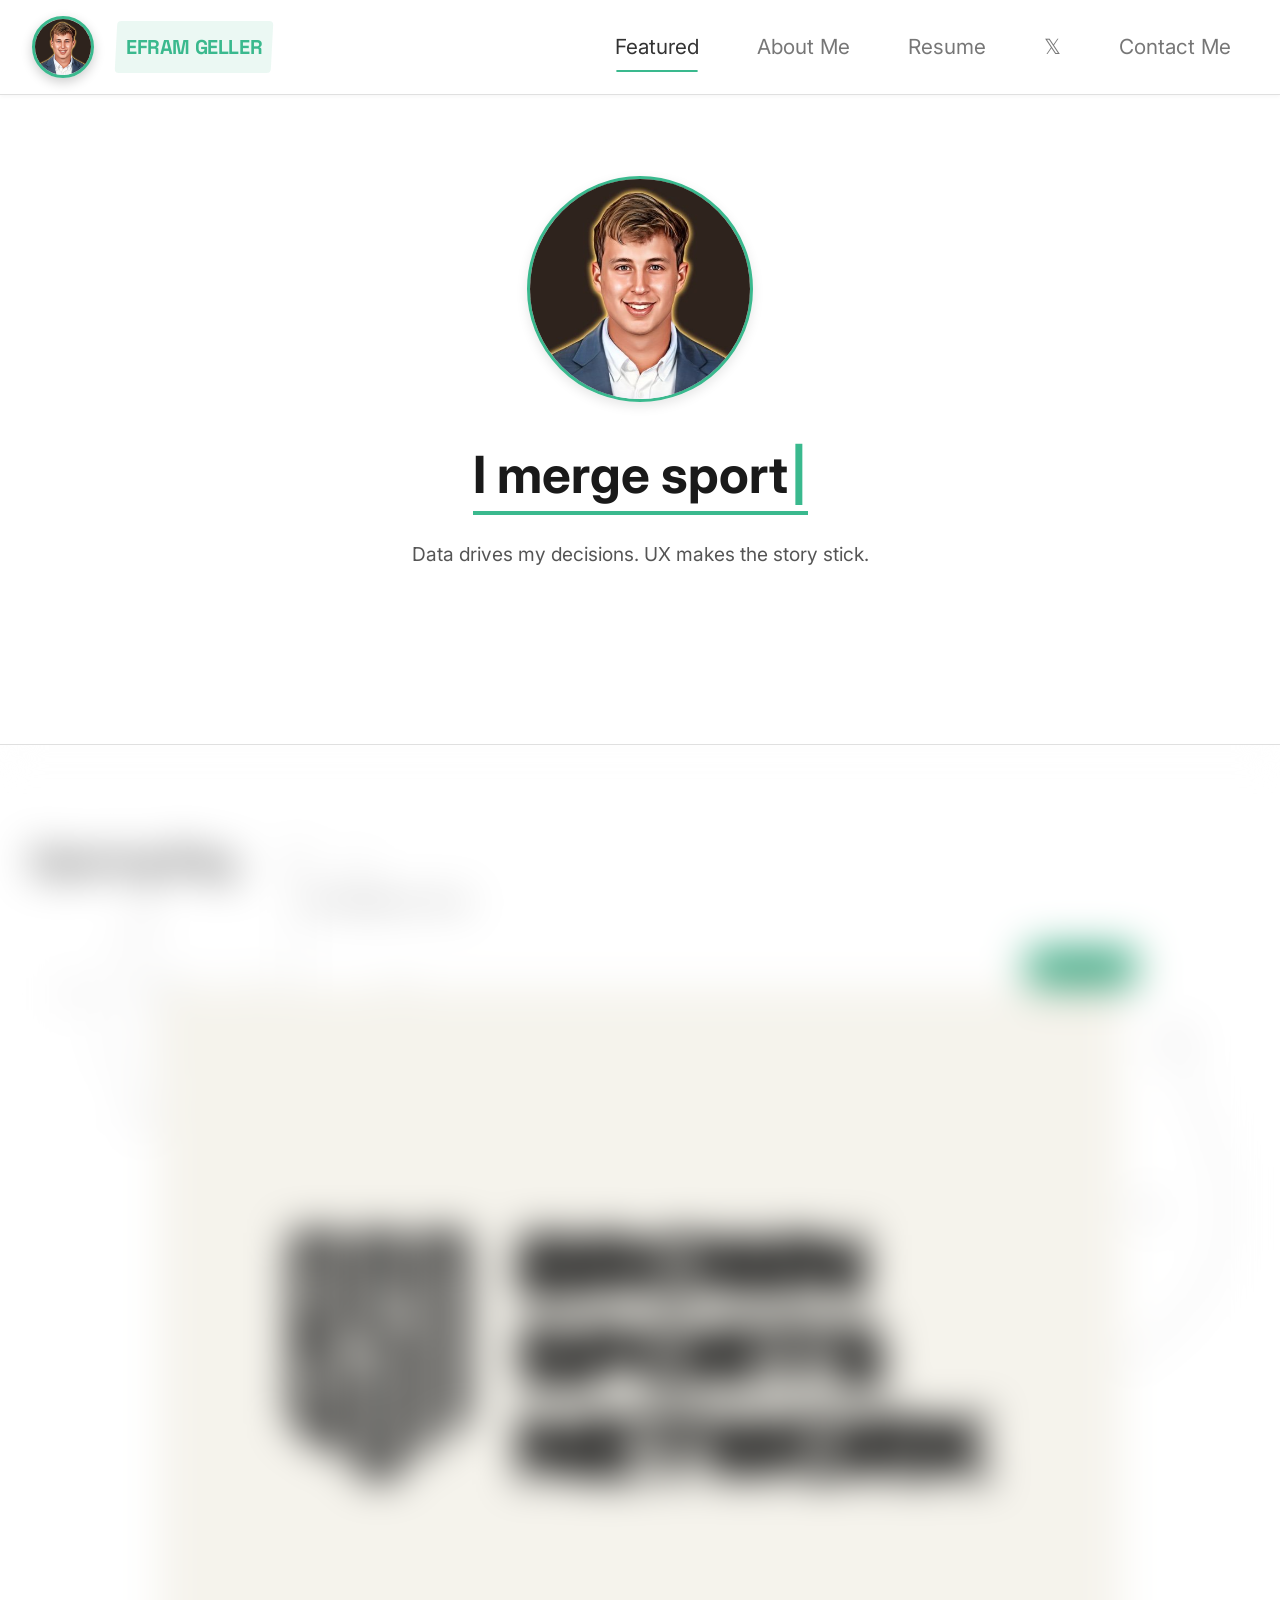
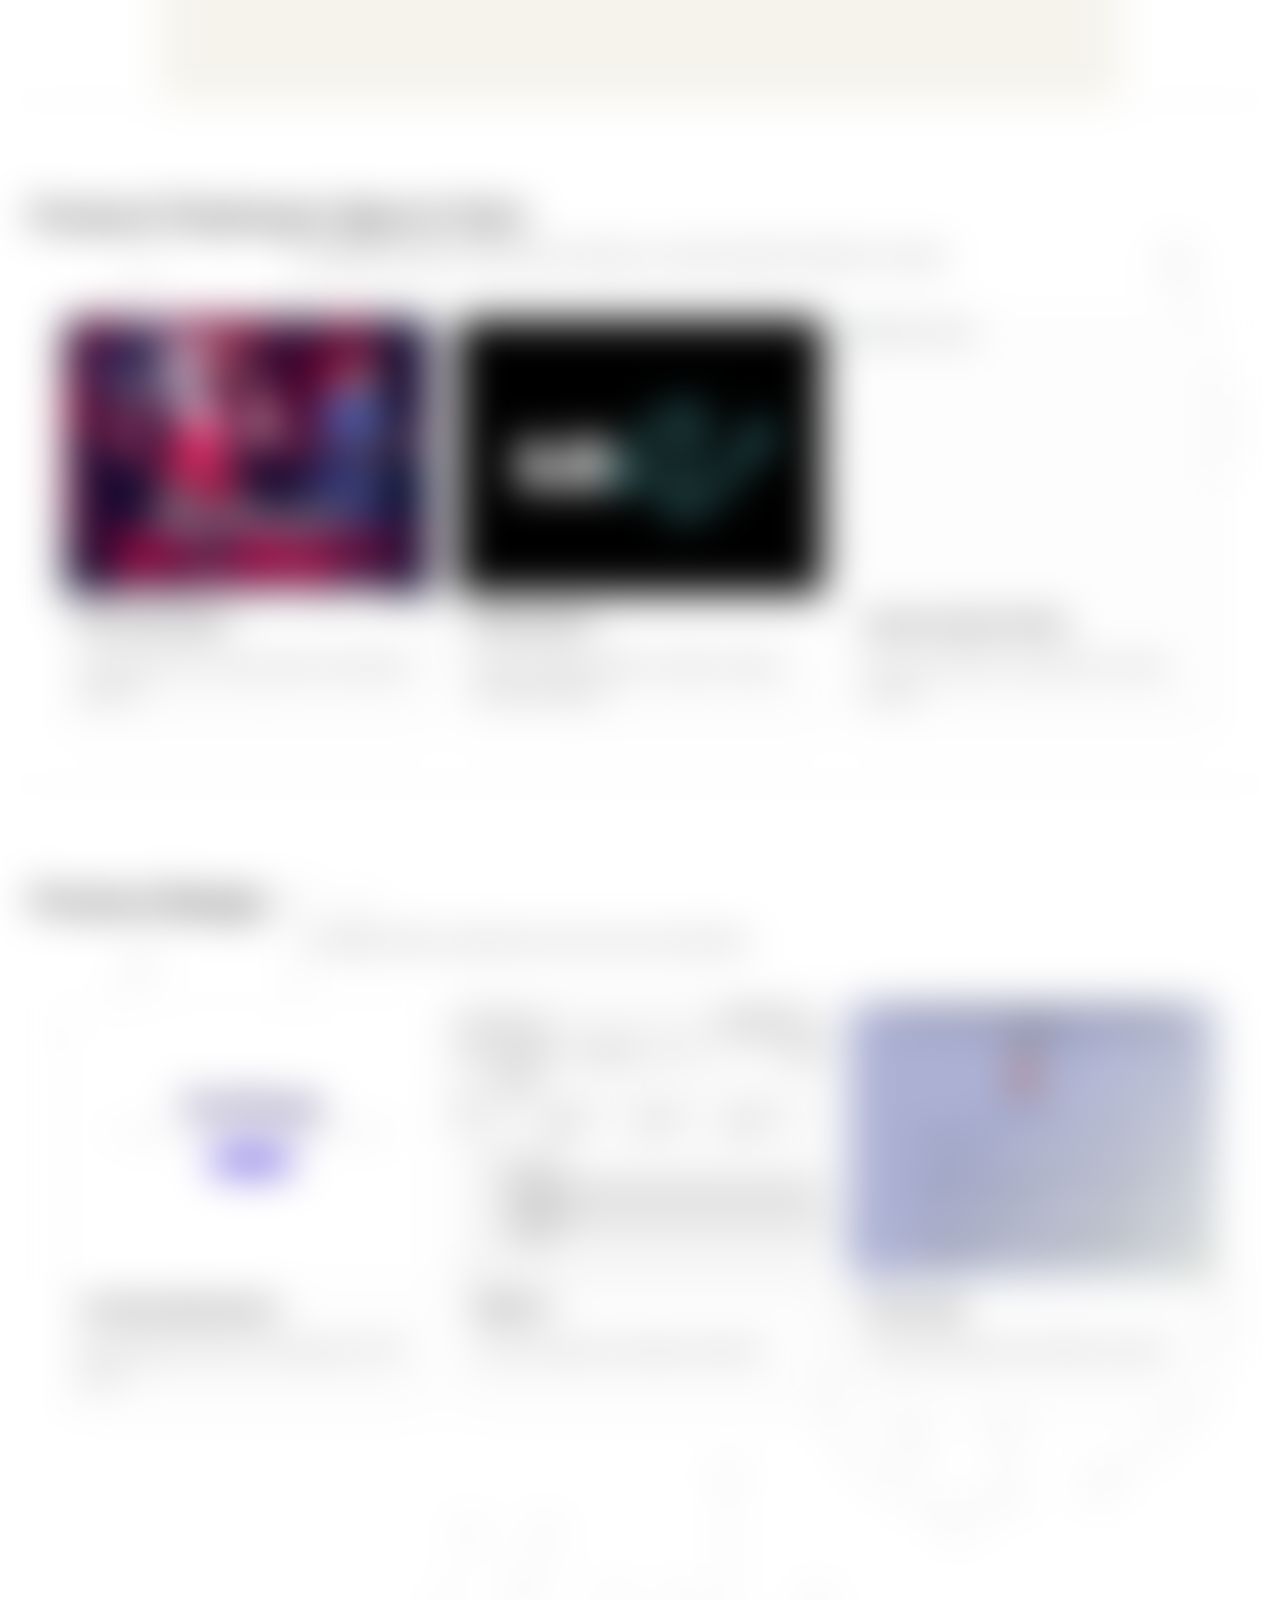
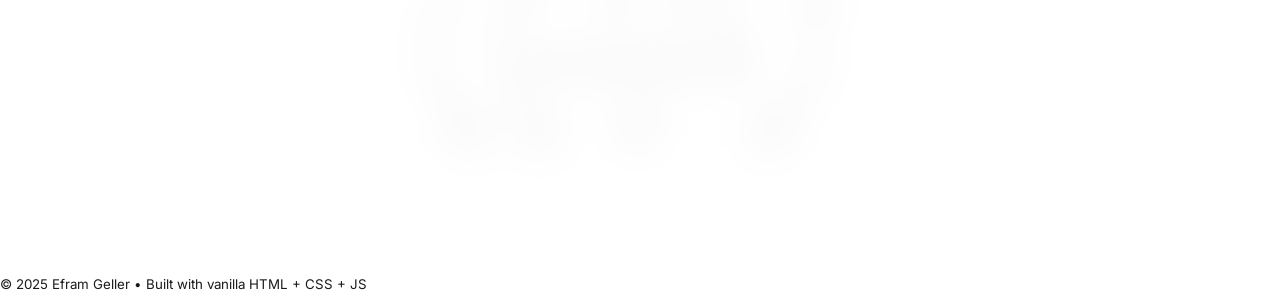
==== index.html @ 0033f5d6 "textswap image change" ====
<!DOCTYPE html>
<html lang="en">
  <head>
    <meta charset="utf-8" />
    <meta name="viewport" content="width=device-width, initial-scale=1.0" />
    <title>The Playbook • Efram Geller</title>
    <meta
      name="description"
      content="Efram Geller's portfolio - merging sports analytics with human-centered design"
    />

    <!-- Google Fonts -->
    <link rel="preconnect" href="https://fonts.googleapis.com" />
    <link rel="preconnect" href="https://fonts.gstatic.com" crossorigin />
    <link
      href="https://fonts.googleapis.com/css2?family=Space+Grotesk:wght@400;500;700&family=Inter:wght@400;500;700&display=swap"
      rel="stylesheet"
    />

    <!-- Local CSS/JS -->
    <link rel="stylesheet" href="css/base.css" />
    <script defer src="js/main.js"></script>
  </head>
  <body>
    <!-- Skip link for accessibility -->
    <a href="#main" class="skip-link">Skip to main content</a>

    <!-- Sticky Header -->
    <header class="sticky-header">
      <div class="brand-container">
        <img
          src="assets/img/profile_icon.jpg"
          alt="Efram's profile"
          class="profile-icon"
        />
        <a href="./" class="brand">Efram Geller</a>
      </div>
      <nav class="site-nav" aria-label="Main navigation">
        <a href="#featured" class="active" aria-current="page">Featured</a>
        <a href="#about">About Me</a>
        <a href="resume.pdf" target="_blank">Resume</a>
        <a
          href="https://twitter.com/eframgeller"
          target="_blank"
          class="social-link"
          >𝕏</a
        >
        <a href="#contact">Contact Me</a>
      </nav>
    </header>

    <main id="main">
      <!-- Hero Section -->
      <section class="hero">
        <div class="hero-content">
          <img
            src="assets/img/profile_icon.jpg"
            alt="Efram Geller"
            class="hero-avatar"
          />
          <h1 class="tagline">
            <span class="highlight" id="typeText"></span>
          </h1>
          <p class="sub-headline">
            Data drives my decisions. UX makes the story stick.
          </p>
          <div class="metric">Taking Projects From 0 to 0%</div>
        </div>
      </section>
      <div class="below-hero">
        <!-- Featured Card -->
        <section class="pad" id="featured">
          <h2>Opening Play</h2>
          <p class="section-intro">My signature move:</p>
          <div class="featured-card big">
            <div class="featured-badge">FEATURED</div>
            <a
              class="card flip"
              href="studies/BSN-portfolio/"
              aria-label="BSN - Featured Project"
            >
              <div class="flip-inner">
                <div class="flip-front">
                  <img
                    src="studies/BSN-portfolio/images/logo1.png"
                    alt="BSN logo"
                  />
                  <h3>Brown Sports Network</h3>
                  <p>Launching Careers in the Sports Industry</p>
                </div>
                <div class="flip-back">
                  <div class="stat">240+</div>
                  <div class="description">Students Engaged</div>
                  <div class="stat">63</div>
                  <div class="description">Executives in the network</div>
                </div>
              </div>
            </a>
          </div>
        </section>

        <!-- Sports Tech Projects -->
        <section class="pad" id="sports">
          <h2>Product Thinking in Sports Tech</h2>
          <p class="section-intro">
            Merging analytics with product thinking to create impactful
            solutions in sports.
          </p>
          <div class="card-grid">
            <a href="studies/draft_guide_portfolio/" class="card">
              <img
                src="studies/draft_guide_portfolio/assets/cover.png"
                alt="NFL Draft Guides"
              />
              <h3>NFL Draft Guides</h3>
              <p>Comprehensive scouting reports and analytics platform</p>
              <div class="scouting-note">
                Role: Product Designer • Streamlined 5 workflows
              </div>
            </a>

            <a href="studies/12M-portfolio/" class="card">
              <img
                src="studies/12M-portfolio/images/12M_logo.jpeg"
                alt="12M Analytics"
              />
              <h3>12M Analytics</h3>
              <p>
                Delivering data insights to optimize college football strategies
              </p>
              <div class="scouting-note">Role: Founder • President</div>
            </a>

            <a href="studies/steelers_depot_portfolio/" class="card">
              <img
                src="studies/steelers_depot_portfolio/assets/seniorbowl/studies/steelers_depot_portfolio/assets/seniorbowl/IMG_6007 2.JPG"
                alt="Steelers Depot"
              />
              <h3>Steelers Depot Profiles</h3>
              <p>Film room analysis reaching 50K+ monthly readers</p>
              <div class="scouting-note">
                Role: Analytics Lead • 3x reader engagement
              </div>
            </a>
          </div>
        </section>

        <!-- Product Design -->
        <section class="pad" id="design">
          <h2>Product Design</h2>
          <p class="section-intro">
            Crafting intuitive experiences that solve real problems.
          </p>
          <div class="card-grid">
            <a href="studies/textswap_portfolio/" class="card">
              <img
                src="studies/textswap_portfolio/images/logo.png"
                alt="TextSwap Marketplace"
              />
              <h3>TextSwap Marketplace</h3>
              <p>Bootstrapped textbook exchange app to 400+ users</p>
              <div class="scouting-note">
                Role: Founder • 72% faster sell-time
              </div>
            </a>

            <a href="studies/Iterative-Design-portfolio/" class="card">
              <img
                src="studies/Iterative-Design-portfolio/images/sketches/dani1.png"
                alt="WARP AI"
              />
              <h3>WARP AI</h3>
              <p>AI-powered player development platform</p>
              <div class="scouting-note">
                Role: Product Designer • 2x training efficiency
              </div>
            </a>

            <a href="studies/printer-cs-portfolio/" class="card">
              <img
                src="studies/printer-cs-portfolio/images/interface/logo.png"
                alt="Printer App"
              />
              <h3>Printer App</h3>
              <p>Streamlined game plan distribution system</p>
              <div class="scouting-note">
                Role: Full Stack • 90% faster deployment
              </div>
            </a>

            <a href="studies/redesign-project-portfolio/" class="card">
              <img
                src="studies/redesign-project-portfolio/images/logo.png"
                alt="Kai Fan Experience"
              />
              <h3>Kai Fan Experience</h3>
              <p>Reimagining the digital stadium experience</p>
              <div class="scouting-note">
                Role: UX Lead • 40% higher engagement
              </div>
            </a>

            <a href="studies/photoshop-portfolio/" class="card">
              <img
                src="studies/photoshop-portfolio/images/general/fire_hands.png"
                alt="Photoshop Works"
              />
              <h3>Photoshop Works</h3>
              <p>Creative design projects and digital art</p>
              <div class="scouting-note">
                Role: Designer • Visual storytelling
              </div>
            </a>
          </div>
        </section>
      </div>
    </main>

    <!-- Footer -->
    <footer>
      <small>© 2025 Efram Geller • Built with vanilla HTML + CSS + JS</small>
    </footer>
  </body>
</html>
---- css/base.css ----
/* ---------- Color Tokens ---------- */
:root {
  --clr-bg: #ffffff;
  --clr-surface: #f8f9fa;
  --clr-accent: #3ab98e;
  --clr-text-main: #1a1a1a;
  --clr-text-muted: #555555;
  --clr-chalk: #333333;
  --font-display: "Space Grotesk", system-ui, sans-serif;
  --font-base: "Inter", system-ui, sans-serif;
  --wrapper-max: 72rem;
  --content-max: 60ch;
  --chalk-overlay: none;
}

body {
  margin: 0;
  font-family: var(--font-base);
  color: var(--clr-text-main);
  background: var(--clr-bg);
  line-height: 1.6;
  scroll-behavior: smooth;
  position: relative;
}

/* Remove chalk texture */
body::before {
  display: none;
}

/* Ensure content stays above the overlay */
.sticky-header,
main,
section,
footer {
  position: relative;
  z-index: 2;
}

img {
  max-width: 100%;
  display: block;
  object-fit: cover;
}

a {
  color: inherit;
  text-decoration: none;
}

/* ---------- Sticky Header ---------- */
.sticky-header {
  position: fixed;
  top: 0;
  left: 0;
  right: 0;
  z-index: 100;
  background: #ffffff;
  border-bottom: 1px solid #e0e0e0;
  box-shadow: 0 2px 4px rgba(0, 0, 0, 0.03);
  display: flex;
  justify-content: space-between;
  align-items: center;
  padding: 1rem 2rem;
}

.brand {
  font-family: var(--font-display);
  font-size: 1.25rem;
  font-weight: 700;
  color: var(--clr-accent);
  position: relative;
  padding: 0.5rem;
  letter-spacing: -0.02em;
  text-transform: uppercase;
  text-decoration: none;
  display: inline-block;
}

.brand::before {
  content: "";
  position: absolute;
  top: -2px;
  left: -2px;
  right: -2px;
  bottom: -2px;
  background: var(--clr-accent);
  opacity: 0.1;
  border-radius: 4px;
  transform: skew(-3deg);
  transition: all 0.3s ease;
}

.brand:hover::before {
  opacity: 0.2;
  transform: skew(-5deg) scale(1.05);
}

.site-nav {
  display: flex;
  gap: 1rem;
}

.site-nav a {
  margin-left: 0.5rem;
  font-size: 1.3rem;
  padding: 0.5rem 1rem;
  border-radius: 6px;
  transition: all 0.3s ease;
  position: relative;
  border: 1px solid transparent;
  opacity: 0.8;
}

.site-nav a:hover,
.site-nav a.active {
  opacity: 1;
  color: var(--clr-chalk);
  border-color: rgba(255, 255, 255, 0.2);
}

.site-nav a.active::after {
  content: "";
  position: absolute;
  bottom: 0;
  left: 0;
  width: 100%;
  height: 2px;
  background: var(--clr-accent);
  transform: scaleX(0.7);
  transform-origin: center;
}

/* ---------- Hero ---------- */
.hero {
  background: #ffffff;
  padding: 6rem 1rem 4rem;
  text-align: center;
  box-shadow: inset 0 -1px 0 #e0e0e0;
  position: relative;
  overflow: hidden;
}

.hero::before {
  content: "";
  position: absolute;
  top: 0;
  left: 0;
  right: 0;
  bottom: 0;

  pointer-events: none;
  z-index: 1;
}

.hero-content {
  position: relative;
  z-index: 2;
  max-width: 800px;
  margin: 0 auto;
  text-align: center;
  padding: 0 20px;
}

.hero-avatar {
  display: flex;
  justify-content: center;
  margin-left: auto;
  margin-top: 5rem;

  margin-right: auto;
  z-index: 3;
  width: 220px;
  height: 220px;
  border-radius: 50%;
  margin-bottom: 2rem;
  border: 3px solid var(--clr-accent);
  box-shadow: 0 4px 12px rgba(0, 0, 0, 0.1);
  transition: transform 0.3s ease;
}

.hero-avatar:hover {
  transform: scale(1.05);
}

.tagline {
  font-size: clamp(2rem, 5vw, 3.2rem);
  font-weight: 700;
  line-height: 1.2;
  margin-bottom: 1.5rem;
}

.tagline .highlight {
  border-bottom: 4px solid var(--clr-accent);
  padding-bottom: 0.3rem;
  position: relative;
  display: inline-block;
}

.tagline .highlight.typing::after {
  content: "|";
  position: relative;
  display: inline-block;
  opacity: 1;
  margin-left: 2px;
  color: var(--clr-accent);
  animation: blink 1s step-end infinite;
}

@keyframes blink {
  0%,
  100% {
    opacity: 1;
  }
  50% {
    opacity: 0;
  }
}

.sub-headline {
  font-size: 1.2rem;
  color: var(--clr-text-muted);
  max-width: 40ch;
  margin: 0 auto 2rem;
  opacity: 0;
  transform: translateY(20px);
  animation: fadeUp 0.8s ease forwards 1s;
}

/* default to a heavy blur */
.below-hero {
  --blur-radius: 20px;
  filter: blur(var(--blur-radius));
  transition: filter 0.05s linear; /* smooth as it updates */
}
.metric {
  --progress: 0%; /* driven by JS */
  font-family: var(--font-display);
  display: inline-block;

  padding: 0.75rem 1.5rem;

  font-weight: 700; /* match .tagline’s boldness */
  font-size: clamp(1.5rem, 4vw, 2rem);
  border: 2.5px solid var(--clr-accent);
  border-radius: 0.5rem;
  background: linear-gradient(
    to right,
    var(--clr-accent) var(--progress),
    #ffffff var(--progress)
  );
  color: #000; /* black text always legible */
  transition: background 0.2s ease;
}

@keyframes fadeUp {
  to {
    opacity: 1;
    transform: translateY(0);
  }
}

@keyframes slideIn {
  to {
    opacity: 1;
    transform: translateX(0);
  }
}

/* ---------- Sections ---------- */
.pad {
  background: #ffffff;
  padding: 4rem 2rem;
  border-top: 1px solid #e0e0e0;
  position: relative; /* needed for the pseudo‐element */
}

.pad::before {
  content: "";
  position: absolute;
  inset: 0;
  pointer-events: none;
  z-index: 1;

  background: url("../assets/img/play1.png") top left no-repeat,
    url("../assets/img/play2.png") center right no-repeat,
    url("../assets/img/play3.png") bottom center no-repeat;
  background-size: 40% auto, 40% auto, 40% auto;

  opacity: 0.2; /* lower value = more subtle overlay */
}

/* make sure everything inside .pad sits above the diagrams */
.pad > * {
  position: relative;
  z-index: 2;
}
*/
/* Ensure proper stacking context */
section {
  position: relative;
  z-index: 1;
}

.section-intro {
  max-width: var(--content-max);
  margin: -1rem auto 3rem;
  color: var(--clr-text-muted);
  font-size: 1.1rem;
  line-height: 1.6;
  position: relative;
  z-index: 2;
}

h2 {
  font-family: var(--font-display);
  font-size: 2rem;
  color: var(--clr-text-main);
  margin-bottom: 1rem;
  position: relative;
  display: inline-block;
}

h2::before,
h2::after {
  display: none;
}

.chip {
  display: inline-flex;
  align-items: center;
  justify-content: center;
  margin-right: 0.75rem;
  background: var(--clr-accent);
  color: var(--clr-surface);
  width: 2.5rem;
  height: 2.5rem;
  border-radius: 50%;
  font-size: 1.2rem;
  position: relative;
  overflow: hidden;
  transform: rotate(-5deg);
  transition: transform 0.3s ease;
}

h2:hover .chip {
  transform: rotate(5deg);
}

.chip::before {
  content: "";
  position: absolute;
  top: 0;
  left: 0;
  width: 100%;
  height: 100%;
  background: linear-gradient(
    45deg,
    transparent 40%,
    rgba(255, 255, 255, 0.2) 50%,
    transparent 60%
  );
  transform: translateX(-100%);
  transition: transform 0.6s ease;
}

.chip:hover::before {
  transform: translateX(100%);
}

/* ESPN-style stat banner animation */
.stat-banner {
  display: none;
}

/* ---------- Timeline ---------- */
.timeline {
  display: flex;
  align-items: center;
  gap: 2rem;
  margin: 2rem 0;
  opacity: 0;
  transform: translateY(20px);
  transition: all 0.6s ease;
}

.timeline.in {
  opacity: 1;
  transform: translateY(0);
}

.timeline .line {
  flex: 1;
  height: 2px;
  background: var(--clr-accent);
  opacity: 0.5;
}

.timeline span {
  color: var(--clr-text-muted);
  font-size: 0.9rem;
  white-space: nowrap;
}

/* ---------- Featured Card ---------- */
.featured-card {
  max-width: 60rem;
  margin: auto;
  position: relative;
  height: 40rem;
  margin-bottom: 2rem;
}

.featured-card .card {
  width: 100%;
  height: 100%;
  background: var(--clr-surface);
  border-radius: 1rem;
  box-shadow: 0 8px 20px rgba(0, 0, 0, 0.3), 0 20px 40px rgba(0, 0, 0, 0.2);
  overflow: hidden;
  transition: all 0.3s ease;
  border: 2px solid rgba(255, 255, 255, 0.1);
  text-decoration: none;
  position: relative;
}

.featured-card .card:hover {
  transform: translateY(-5px);
  border-color: var(--clr-accent);
  box-shadow: 0 12px 30px rgba(0, 0, 0, 0.3), 0 30px 60px rgba(0, 0, 0, 0.2);
}

/* Remove all decorative elements */
.featured-card::before,
.featured-card::after,
.featured-card .card::before,
.featured-card .card::after,
.flip-inner::before,
.flip-inner::after,
.flip-front::before,
.flip-front::after,
.flip-back::before,
.flip-back::after {
  display: none !important;
}

.featured-badge {
  position: absolute;
  top: -1rem;
  right: -1rem;
  background: var(--clr-accent);
  color: var(--clr-chalk);
  padding: 0.5rem 1rem;
  border-radius: 0.5rem;
  font-size: 0.875rem;
  font-weight: 600;
  letter-spacing: 0.05em;
  text-transform: uppercase;
  z-index: 10;
  box-shadow: 0 4px 12px rgba(255, 59, 48, 0.3);
  opacity: 0;
  transform: scale(0.8) translateY(10px);
  animation: badgeReveal 0.6s cubic-bezier(0.4, 0, 0.2, 1) forwards,
    badgePulse 2s ease-in-out infinite;
  animation-delay: 0.3s, 1s;
}

@keyframes badgeReveal {
  to {
    opacity: 1;
    transform: scale(1) translateY(0);
  }
}

@keyframes badgePulse {
  0%,
  100% {
    transform: scale(1);
    box-shadow: 0 4px 12px rgba(255, 59, 48, 0.3);
  }
  50% {
    transform: scale(1.05);
    box-shadow: 0 6px 16px rgba(255, 59, 48, 0.4);
  }
}

/* ---------- Flip Card ---------- */
.flip {
  perspective: 1000px;
  width: 100%;
  height: 100%;
}

.flip-inner {
  position: relative;
  width: 100%;
  height: 100%;
  text-align: center;
  transition: transform 0.8s;
  transform-style: preserve-3d;
}

.flip:hover .flip-inner {
  transform: rotateY(180deg);
}

.flip-front,
.flip-back {
  position: absolute;
  width: 100%;
  height: 100%;
  backface-visibility: hidden;
  border-radius: 1rem;
}

.flip-front {
  display: flex;
  flex-direction: column;
  background: var(--clr-surface);
}

.flip-back {
  background: var(--clr-accent);
  color: white;
  transform: rotateY(180deg);
  display: flex;
  flex-direction: column;
  align-items: center;
  justify-content: center;
  padding: 2rem;
  background-image: url("../assets/img/play2.png");
  background-size: cover;
  background-blend-mode: overlay;
}

.flip-front img {
  width: 100%;
  height: 70%;
  object-fit: cover;
}

.flip-front h3 {
  padding: 1.5rem;
  margin: 0;
  font-size: 1.5rem;
  color: var(--clr-text-main);
}

.flip-front p {
  padding: 0 1.5rem 1.5rem;
  margin: 0;
  color: var(--clr-text-muted);
}

.flip-back .stat {
  font-size: 4rem;
  font-weight: 700;
  margin-bottom: 1.5rem;
  text-shadow: 0 2px 4px rgba(0, 0, 0, 0.2);
}

.flip-back .description {
  font-size: 1.5rem;
  max-width: 20ch;
  line-height: 1.4;
  text-shadow: 0 1px 2px rgba(0, 0, 0, 0.2);
}

/* Card Grid Enhancements */
.card-grid {
  display: grid;
  grid-template-columns: repeat(auto-fit, minmax(16rem, 1fr));
  gap: 1.5rem;
  max-width: var(--wrapper-max);
  margin: 0 auto;
}

@media (min-width: 1200px) {
  .card-grid {
    grid-template-columns: repeat(3, 1fr);
  }
}

.card {
  background: #fdfdfd;
  border-radius: 0.75rem;
  overflow: hidden;
  box-shadow: 0 4px 8px rgba(0, 0, 0, 0.05);
  transition: all 0.3s ease;
  border: 1px solid #e5e5e5;
  position: relative;
}

.card:hover {
  transform: translateY(-4px);
  box-shadow: 0 8px 16px rgba(0, 0, 0, 0.08);
}

.card img {
  width: 100%;
  height: auto;
  aspect-ratio: 4/3;
  object-fit: cover;
}

.card h3 {
  padding: 1rem;
  margin: 0;
  font-size: 1.125rem;
  color: var(--clr-text-main);
}

.card p {
  padding: 0 1rem 1rem;
  color: var(--clr-text-muted);
  font-size: 0.95rem;
  margin: 0;
}

/* Scouting Note Overlay */
.card .scouting-note {
  position: absolute;
  bottom: 1rem;
  left: 1rem;
  background: rgba(0, 0, 0, 0.8);
  color: var(--clr-chalk);
  padding: 0.5rem 1rem;
  border-radius: 4px;
  font-size: 0.875rem;
  opacity: 0;
  transform: translateY(10px);
  transition: all 0.3s ease;
  pointer-events: none;
}

.card:hover .scouting-note {
  opacity: 1;
  transform: translateY(0);
}

/* Skip Link for Accessibility */
.skip-link {
  position: absolute;
  top: -100px;
  left: 50%;
  transform: translateX(-50%);
  background: var(--clr-accent);
  color: var(--clr-chalk);
  padding: 0.5rem 1rem;
  border-radius: 4px;
  text-decoration: none;
  z-index: 1000;
  transition: top 0.3s ease;
}

.skip-link:focus {
  top: 0.5rem;
}

.brand-container {
  display: flex;
  align-items: center;
  gap: 1.5rem;
}

.profile-icon {
  width: 3.5rem;
  height: 3.5rem;
  border-radius: 50%;
  object-fit: cover;
  border: 3px solid var(--clr-accent);
  box-shadow: 0 4px 12px rgba(0, 0, 0, 0.2);
  transition: transform 0.3s ease, box-shadow 0.3s ease;
}

.profile-icon:hover {
  transform: scale(1.05);
  box-shadow: 0 6px 16px rgba(0, 0, 0, 0.3);
}

.social-link {
  font-family: -apple-system, BlinkMacSystemFont, "Segoe UI", Roboto, sans-serif;
}

h1,
h2,
h3 {
  color: var(--clr-text-main);
}

p,
a,
.sub-headline {
  color: var(--clr-text-muted);
}
.loading-text {
  display: block;
  color: #000; /* always black */
  margin-bottom: 1rem; /* spacing before the counter */
  font-size: 2rem; /* match your hero */
  font-weight: 600;
}

a:hover {
  color: var(--clr-accent);
}

/* Scroll-reveal utility for cards */
.pre-reveal {
  opacity: 0;
  transform: translateY(20px);
  transition: opacity 0.6s ease-out, transform 0.6s ease-out;
}
.reveal {
  opacity: 1;
  transform: translateY(0);
}
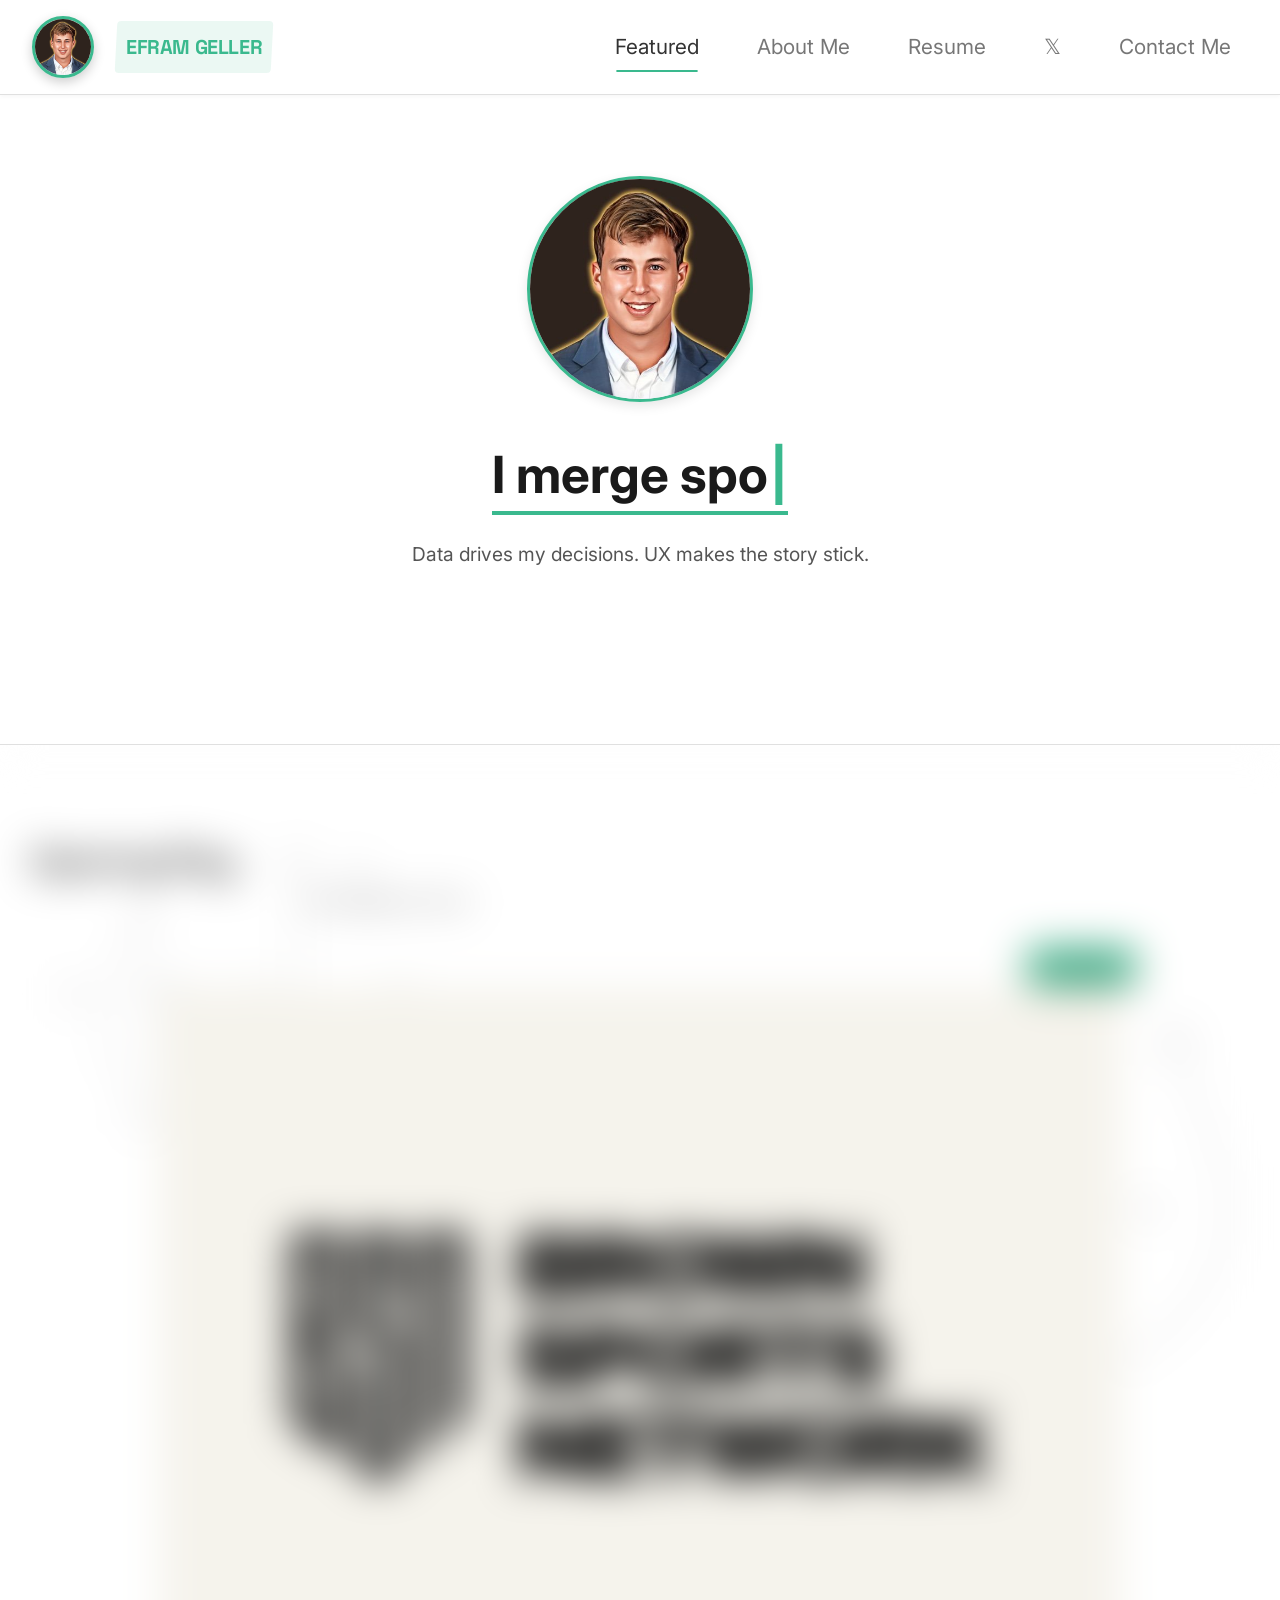
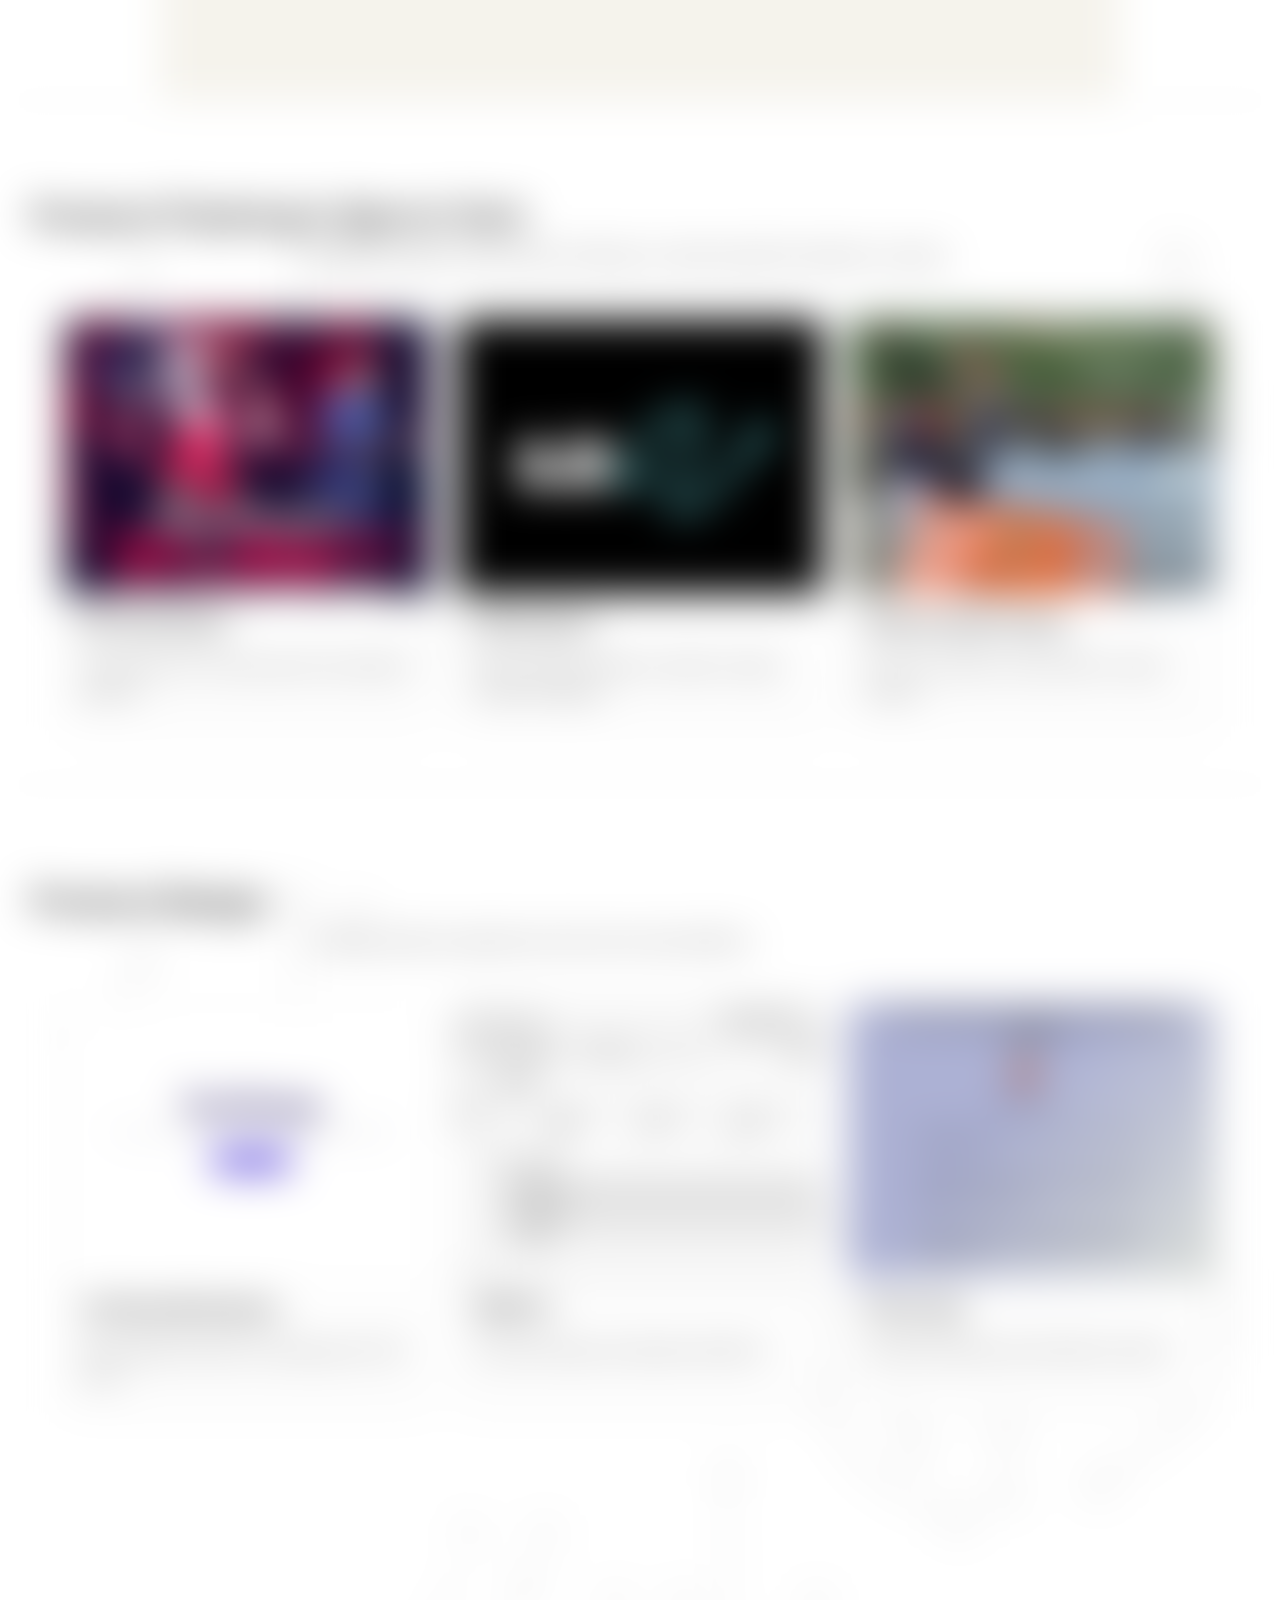
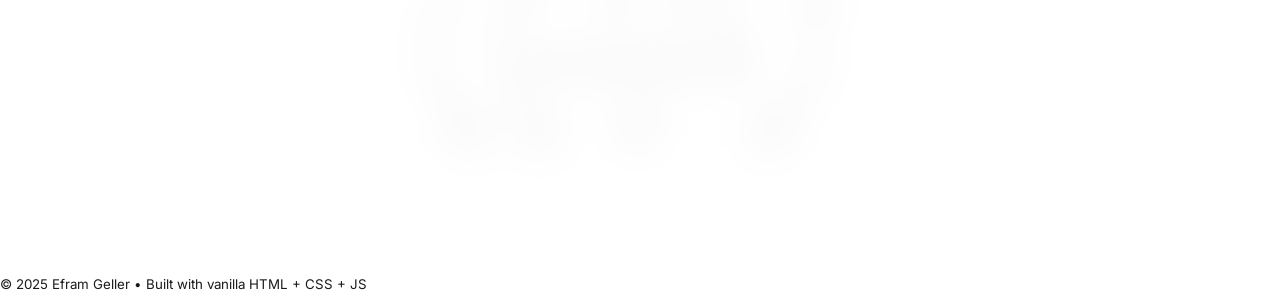
==== commit 987e5e79: "steelers depot image change2" ====
--- a/index.html
+++ b/index.html
@@ -133,7 +133,7 @@
 
             <a href="studies/steelers_depot_portfolio/" class="card">
               <img
-                src="studies/steelers_depot_portfolio/assets/seniorbowl/studies/steelers_depot_portfolio/assets/seniorbowl/IMG_6007 2.JPG"
+                src="studies/steelers_depot_portfolio/assets/seniorbowl/credentials.JPG"
                 alt="Steelers Depot"
               />
               <h3>Steelers Depot Profiles</h3>
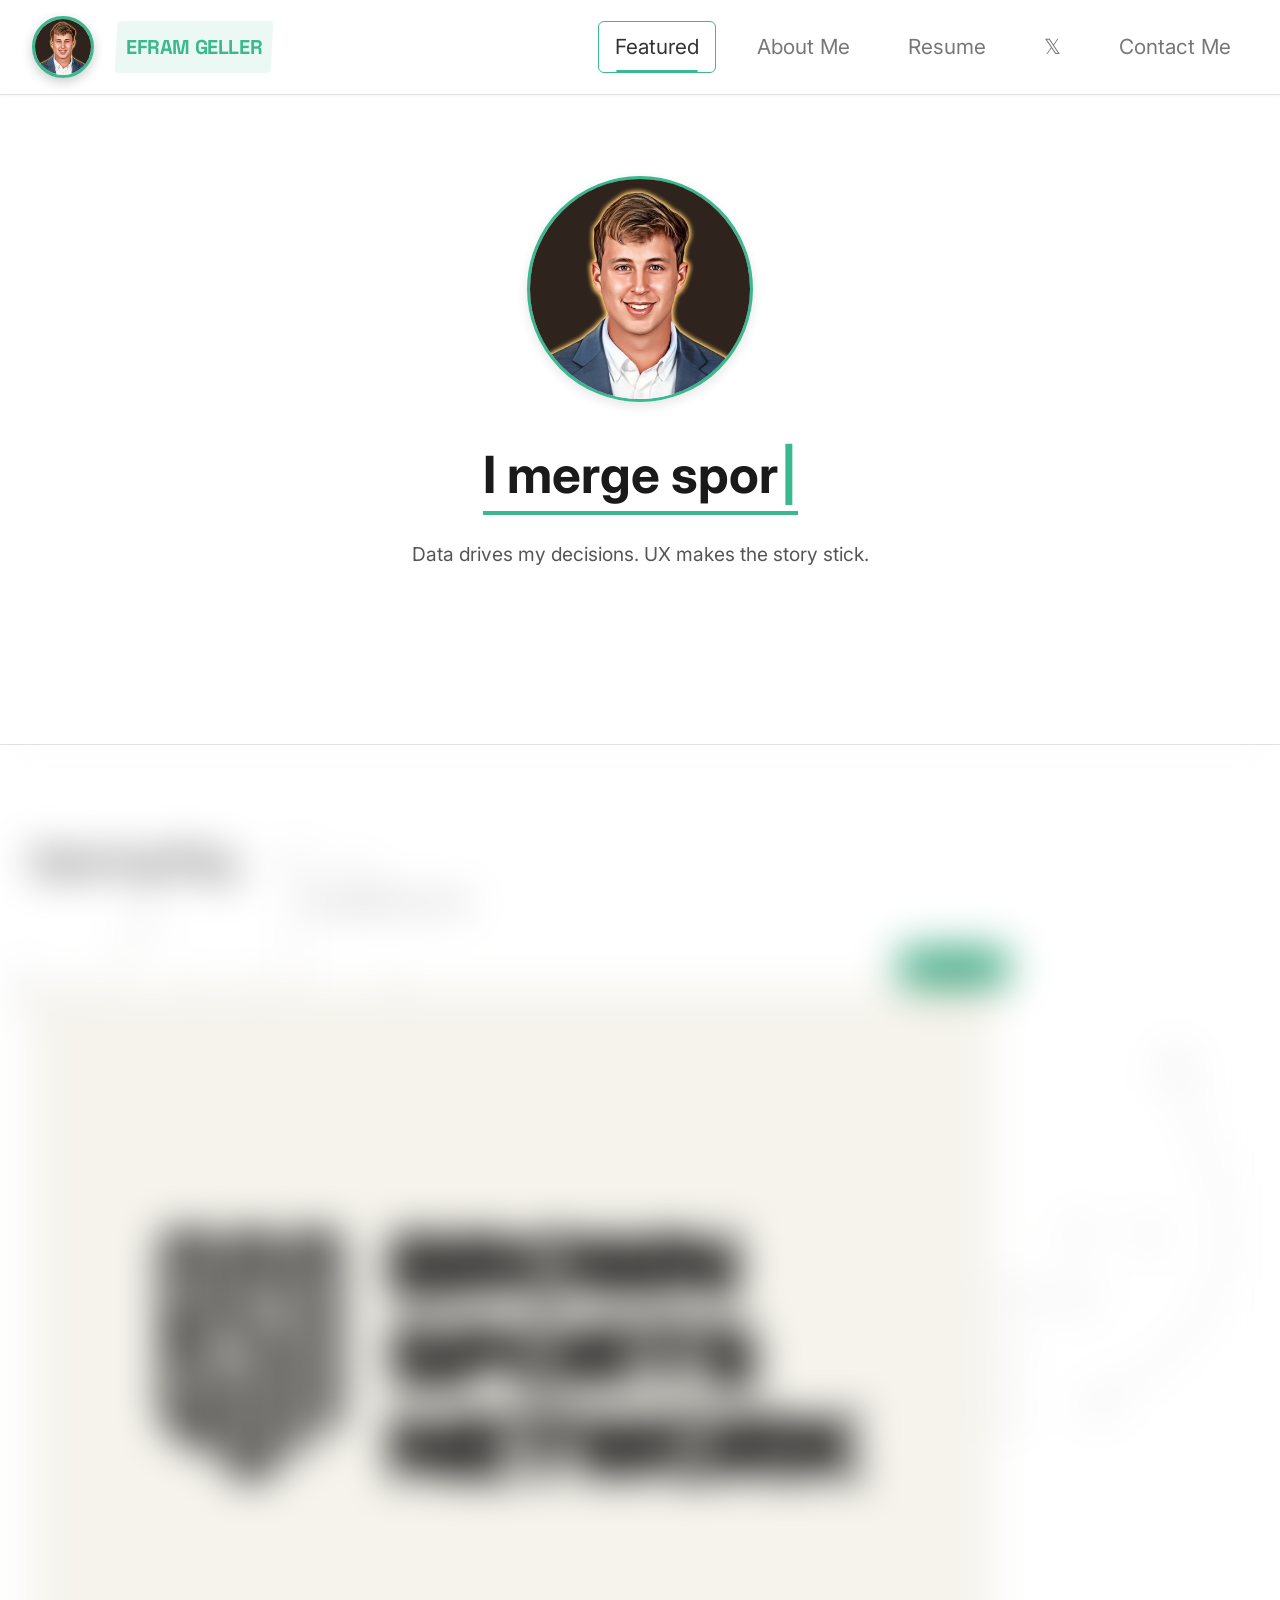
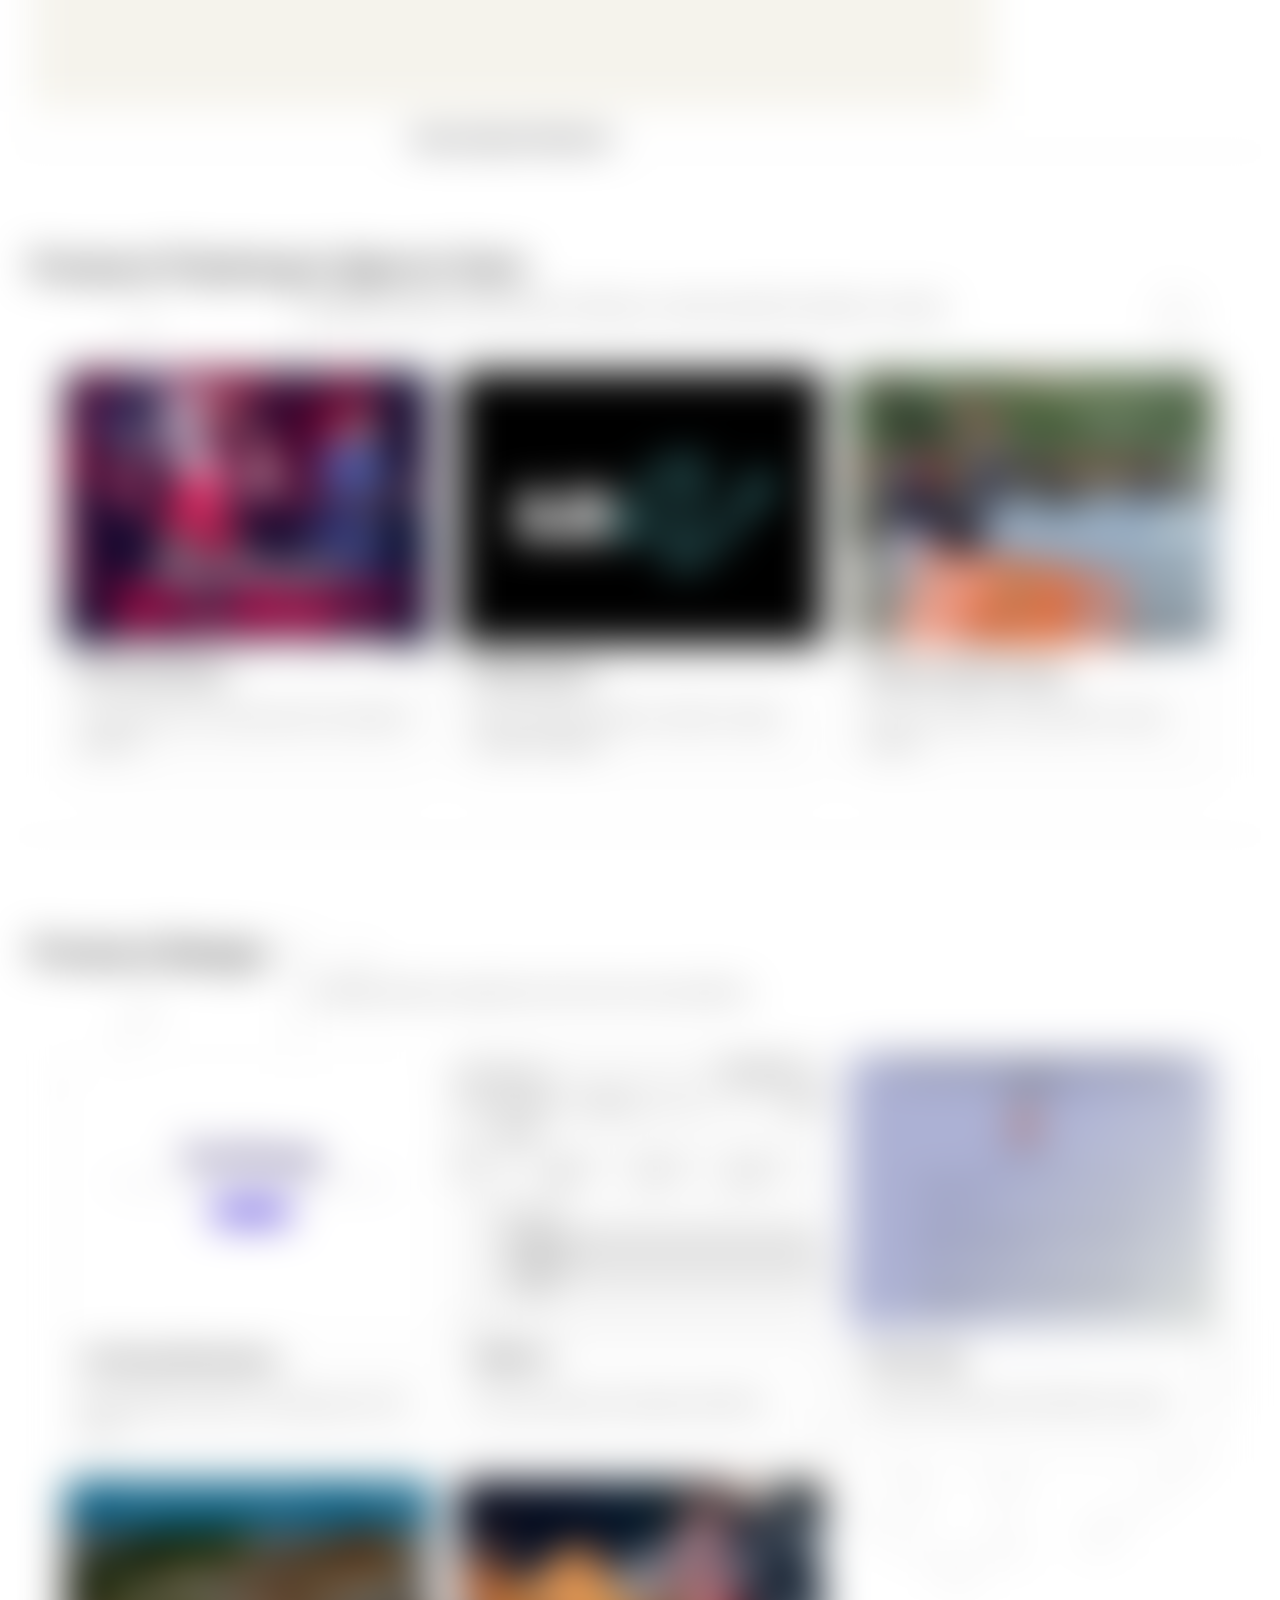
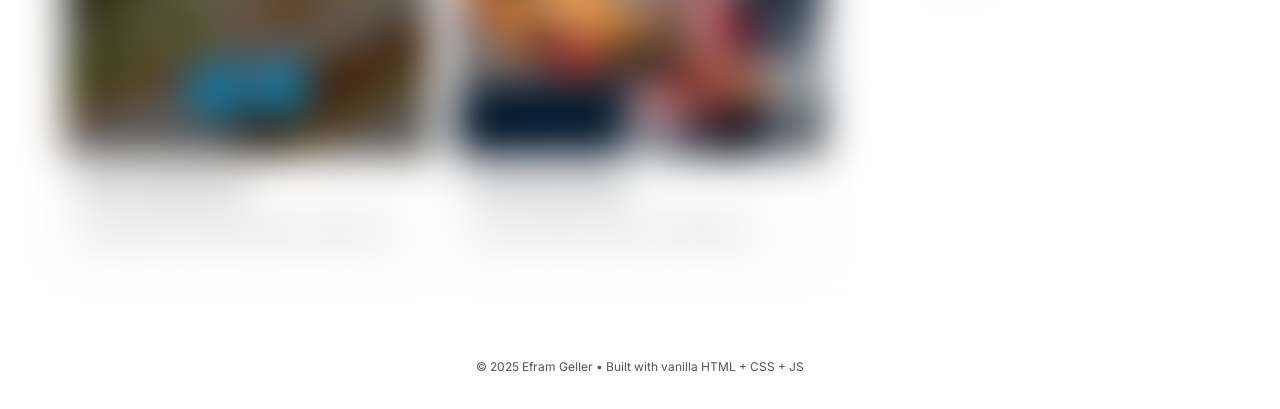
==== commit 482d9fa0: "editor suggested changes" ====
--- a/index.html
+++ b/index.html
@@ -217,7 +217,7 @@
     </main>
 
     <!-- Footer -->
-    <footer>
+    <footer class="footer">
       <small>© 2025 Efram Geller • Built with vanilla HTML + CSS + JS</small>
     </footer>
   </body>
--- a/css/base.css
+++ b/css/base.css
@@ -116,7 +116,7 @@
 .site-nav a.active {
   opacity: 1;
   color: var(--clr-chalk);
-  border-color: rgba(255, 255, 255, 0.2);
+  border-color: var(--clr-accent);
 }
 
 .site-nav a.active::after {
@@ -273,6 +273,12 @@
   padding: 4rem 2rem;
   border-top: 1px solid #e0e0e0;
   position: relative; /* needed for the pseudo‐element */
+
+  @media (max-width: 768px) {
+    .pad {
+      padding: 3rem 1rem;
+    }
+  }
 }
 
 .pad::before {
@@ -295,7 +301,7 @@
   position: relative;
   z-index: 2;
 }
-*/
+
 /* Ensure proper stacking context */
 section {
   position: relative;
@@ -405,10 +411,11 @@
 /* ---------- Featured Card ---------- */
 .featured-card {
   max-width: 60rem;
-  margin: auto;
-  position: relative;
-  height: 40rem;
-  margin-bottom: 2rem;
+  margin: auto 0 2rem;
+  position: relative;
+  /* height: auto so it grows with content: */
+  height: auto;
+  aspect-ratio: 3 / 2; /* keeps a nice shape */
 }
 
 .featured-card .card {
@@ -715,3 +722,15 @@
   opacity: 1;
   transform: translateY(0);
 }
+
+footer {
+  text-align: center;
+  padding: 2rem 1rem;
+  font-size: 0.9rem;
+  color: var(--clr-text-muted);
+}
+
+/* slap this at the bottom of base.css */
+main > .pad:nth-of-type(even) {
+  background: var(--clr-surface);
+}
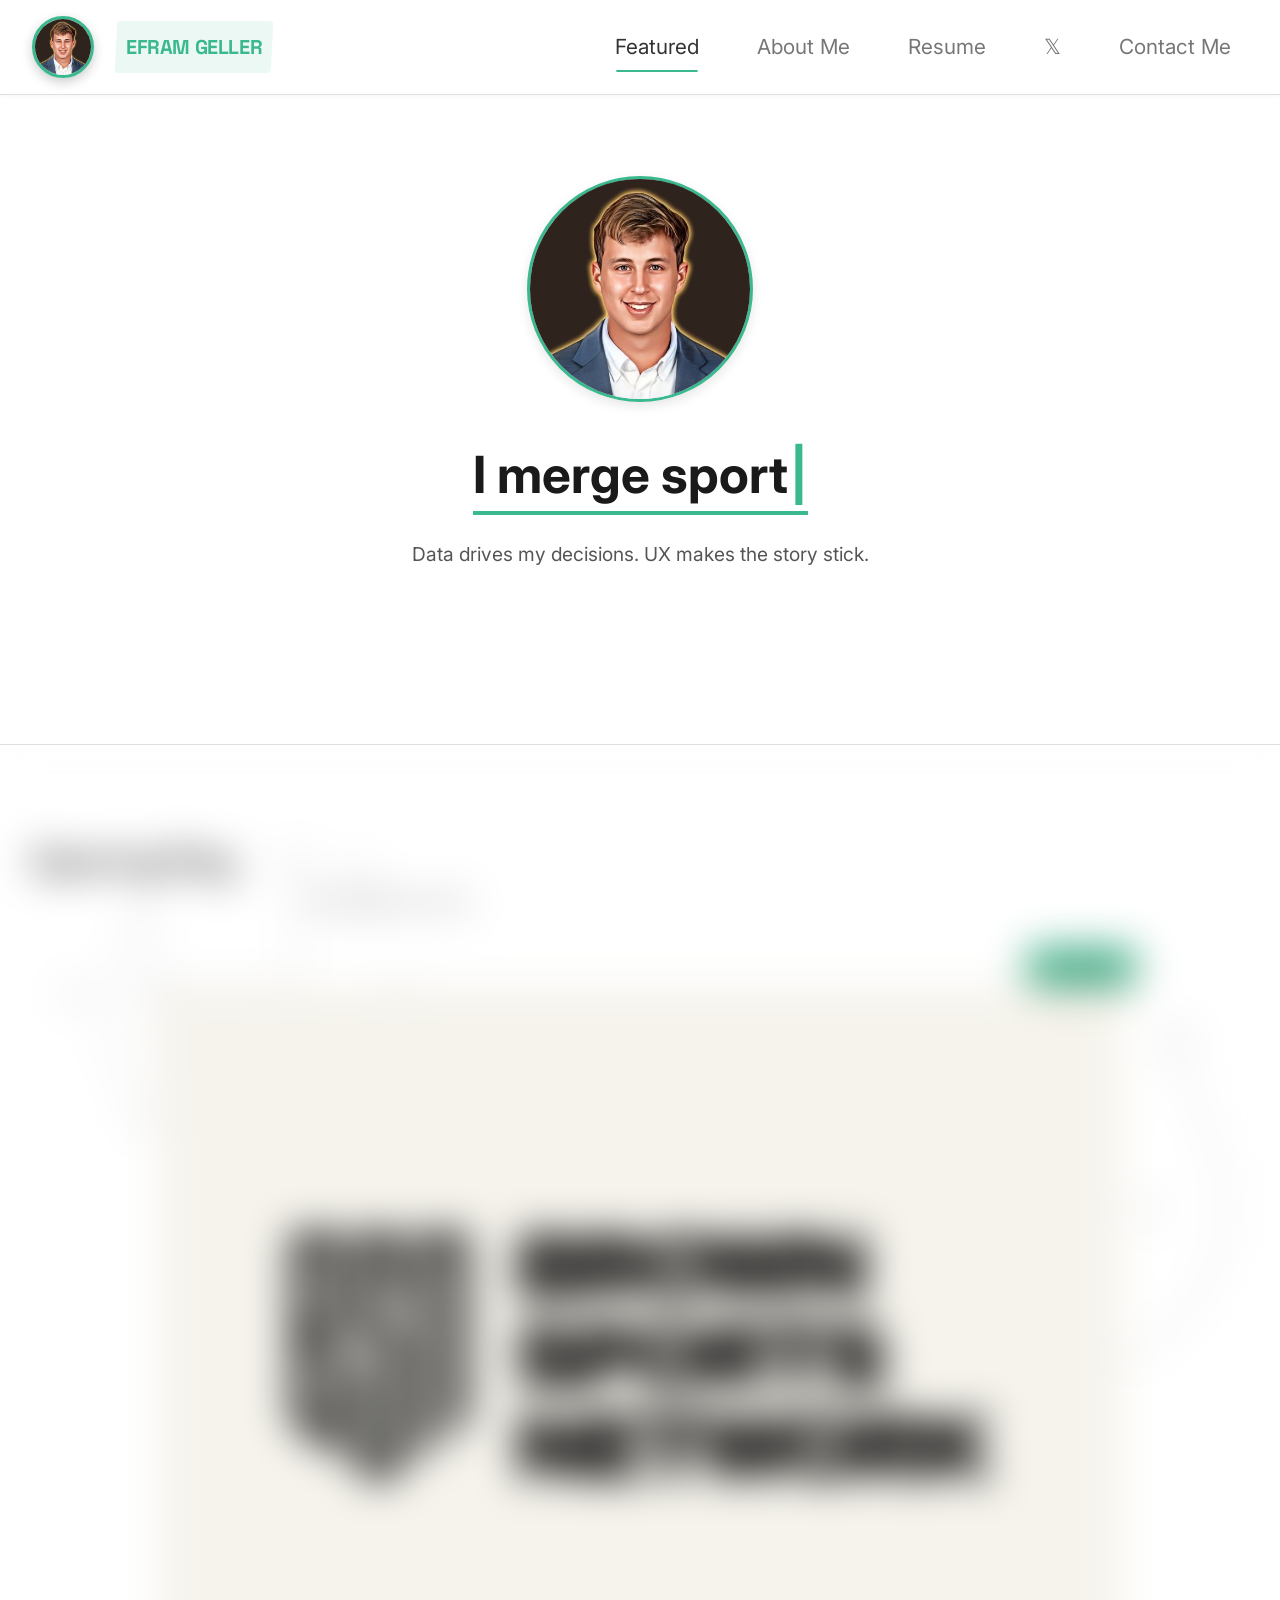
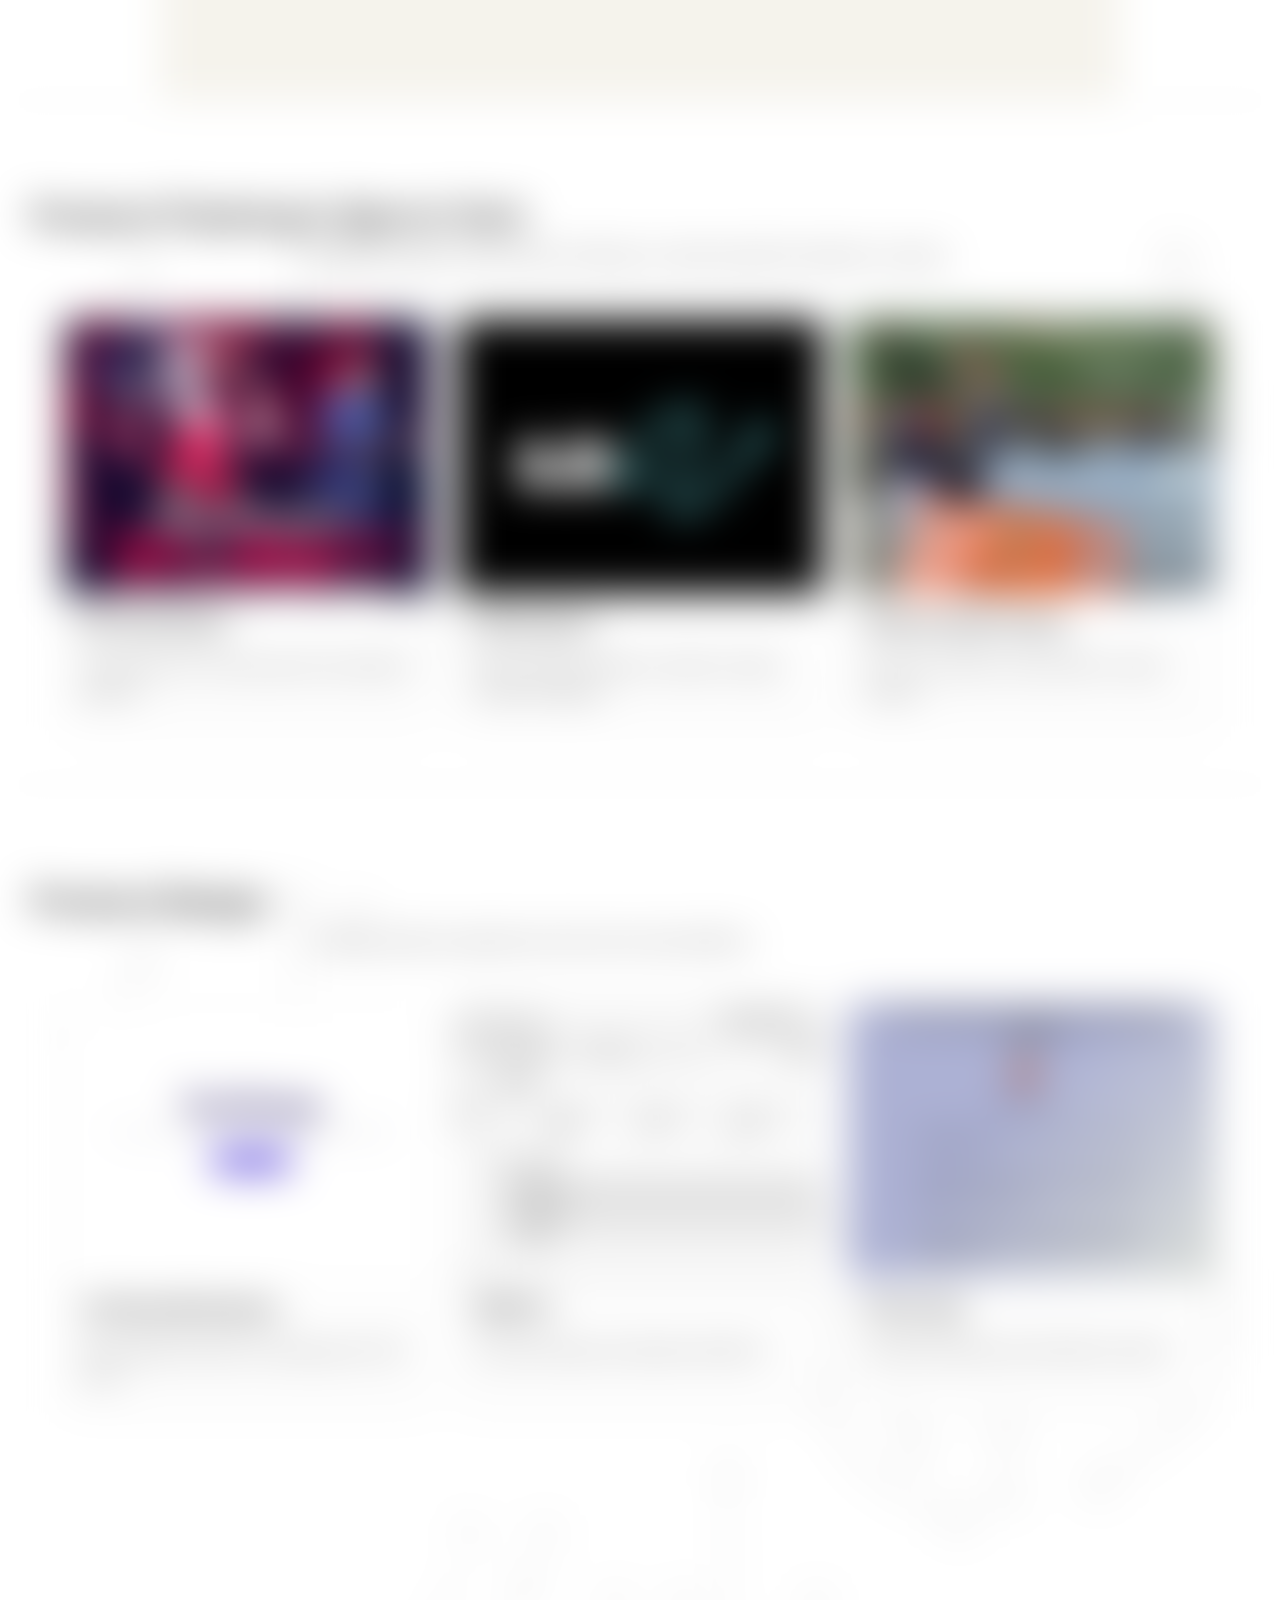
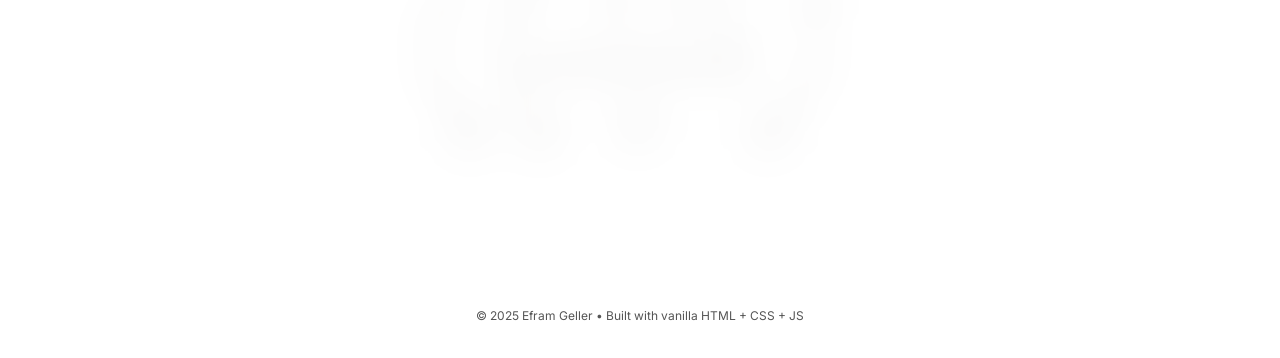
==== commit 4f119fde: "removed scouting notes" ====
--- a/index.html
+++ b/index.html
@@ -114,9 +114,6 @@
               />
               <h3>NFL Draft Guides</h3>
               <p>Comprehensive scouting reports and analytics platform</p>
-              <div class="scouting-note">
-                Role: Product Designer • Streamlined 5 workflows
-              </div>
             </a>
 
             <a href="studies/12M-portfolio/" class="card">
@@ -128,7 +125,6 @@
               <p>
                 Delivering data insights to optimize college football strategies
               </p>
-              <div class="scouting-note">Role: Founder • President</div>
             </a>
 
             <a href="studies/steelers_depot_portfolio/" class="card">
@@ -138,9 +134,6 @@
               />
               <h3>Steelers Depot Profiles</h3>
               <p>Film room analysis reaching 50K+ monthly readers</p>
-              <div class="scouting-note">
-                Role: Analytics Lead • 3x reader engagement
-              </div>
             </a>
           </div>
         </section>
@@ -159,9 +152,6 @@
               />
               <h3>TextSwap Marketplace</h3>
               <p>Bootstrapped textbook exchange app to 400+ users</p>
-              <div class="scouting-note">
-                Role: Founder • 72% faster sell-time
-              </div>
             </a>
 
             <a href="studies/Iterative-Design-portfolio/" class="card">
@@ -171,9 +161,6 @@
               />
               <h3>WARP AI</h3>
               <p>AI-powered player development platform</p>
-              <div class="scouting-note">
-                Role: Product Designer • 2x training efficiency
-              </div>
             </a>
 
             <a href="studies/printer-cs-portfolio/" class="card">
@@ -183,9 +170,6 @@
               />
               <h3>Printer App</h3>
               <p>Streamlined game plan distribution system</p>
-              <div class="scouting-note">
-                Role: Full Stack • 90% faster deployment
-              </div>
             </a>
 
             <a href="studies/redesign-project-portfolio/" class="card">
@@ -195,9 +179,6 @@
               />
               <h3>Kai Fan Experience</h3>
               <p>Reimagining the digital stadium experience</p>
-              <div class="scouting-note">
-                Role: UX Lead • 40% higher engagement
-              </div>
             </a>
 
             <a href="studies/photoshop-portfolio/" class="card">
@@ -207,9 +188,6 @@
               />
               <h3>Photoshop Works</h3>
               <p>Creative design projects and digital art</p>
-              <div class="scouting-note">
-                Role: Designer • Visual storytelling
-              </div>
             </a>
           </div>
         </section>
--- a/css/base.css
+++ b/css/base.css
@@ -116,7 +116,7 @@
 .site-nav a.active {
   opacity: 1;
   color: var(--clr-chalk);
-  border-color: var(--clr-accent);
+  border-color: rgba(255, 255, 255, 0.2);
 }
 
 .site-nav a.active::after {
@@ -411,11 +411,10 @@
 /* ---------- Featured Card ---------- */
 .featured-card {
   max-width: 60rem;
-  margin: auto 0 2rem;
-  position: relative;
-  /* height: auto so it grows with content: */
-  height: auto;
-  aspect-ratio: 3 / 2; /* keeps a nice shape */
+  margin: auto;
+  position: relative;
+  height: 40rem;
+  margin-bottom: 2rem;
 }
 
 .featured-card .card {
@@ -624,22 +623,6 @@
   margin: 0;
 }
 
-/* Scouting Note Overlay */
-.card .scouting-note {
-  position: absolute;
-  bottom: 1rem;
-  left: 1rem;
-  background: rgba(0, 0, 0, 0.8);
-  color: var(--clr-chalk);
-  padding: 0.5rem 1rem;
-  border-radius: 4px;
-  font-size: 0.875rem;
-  opacity: 0;
-  transform: translateY(10px);
-  transition: all 0.3s ease;
-  pointer-events: none;
-}
-
 .card:hover .scouting-note {
   opacity: 1;
   transform: translateY(0);
@@ -724,13 +707,9 @@
 }
 
 footer {
+  /* no styles right now */
   text-align: center;
   padding: 2rem 1rem;
   font-size: 0.9rem;
   color: var(--clr-text-muted);
 }
-
-/* slap this at the bottom of base.css */
-main > .pad:nth-of-type(even) {
-  background: var(--clr-surface);
-}
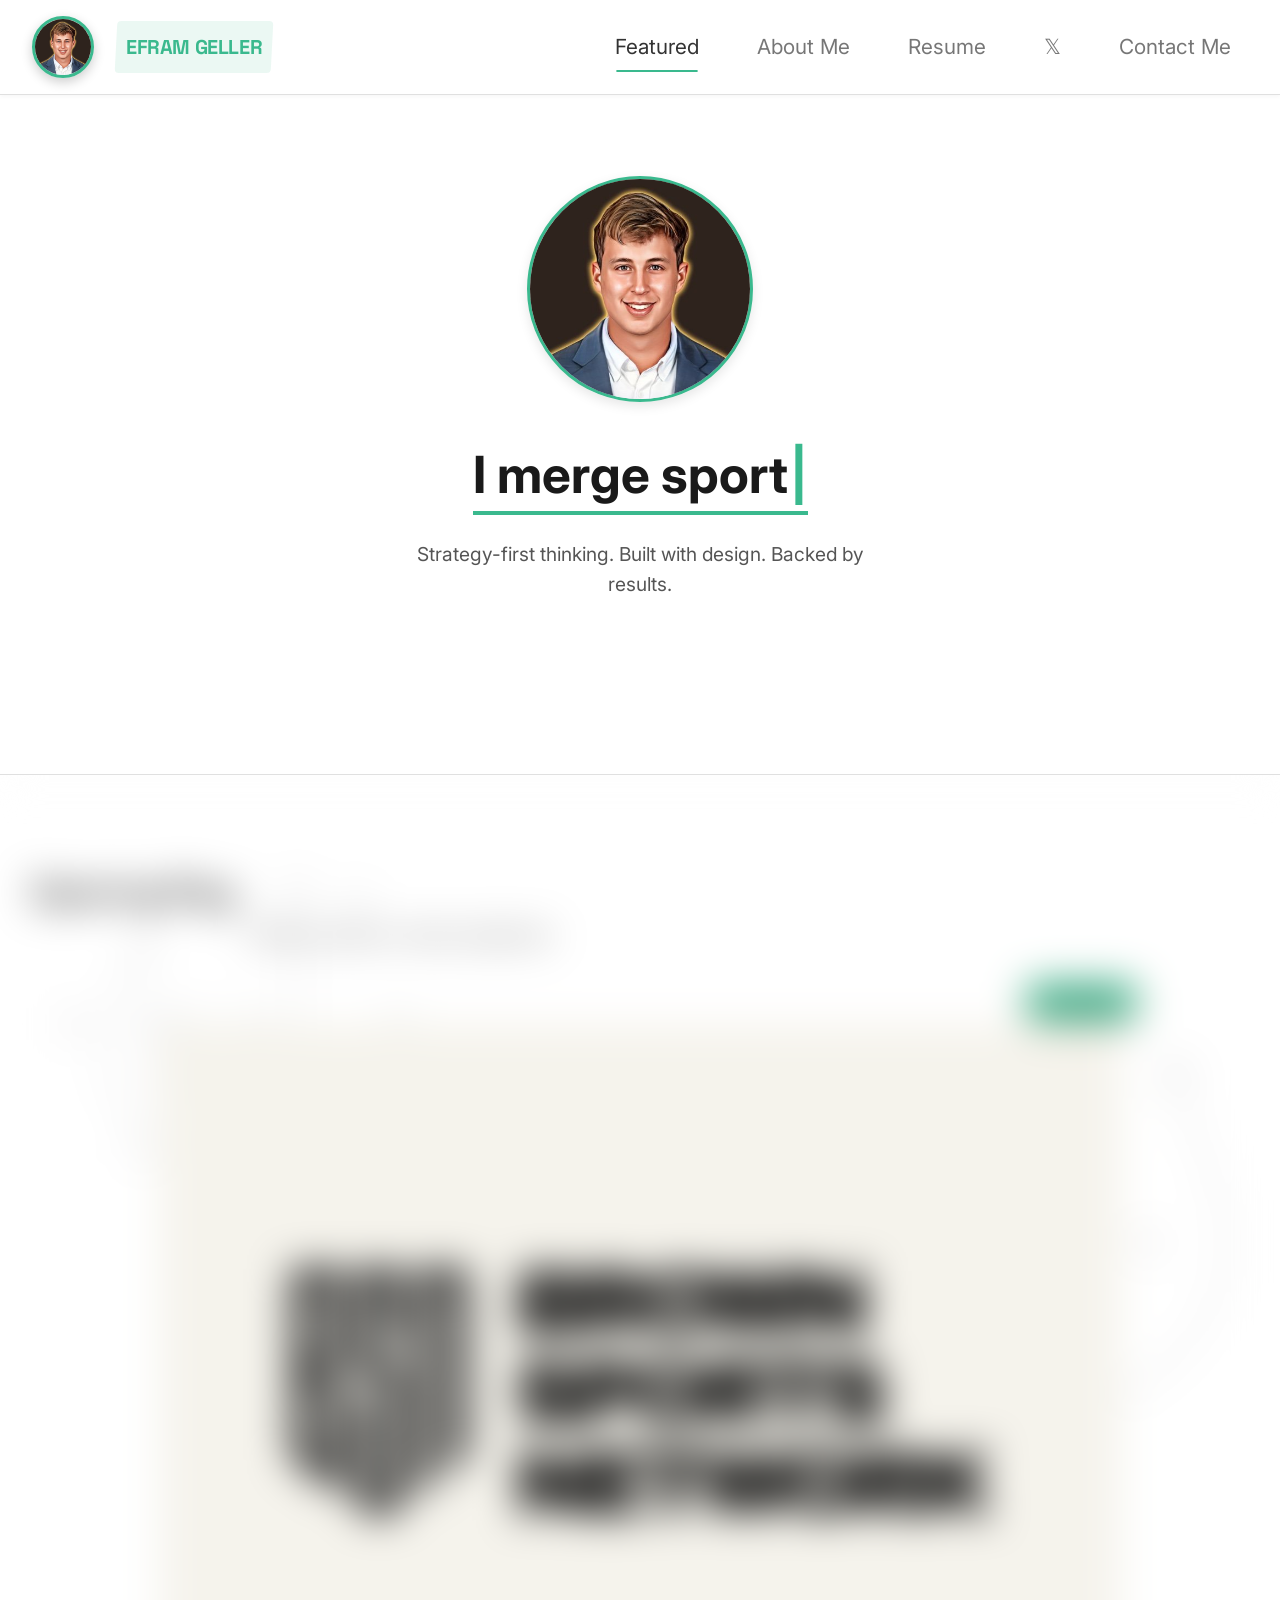
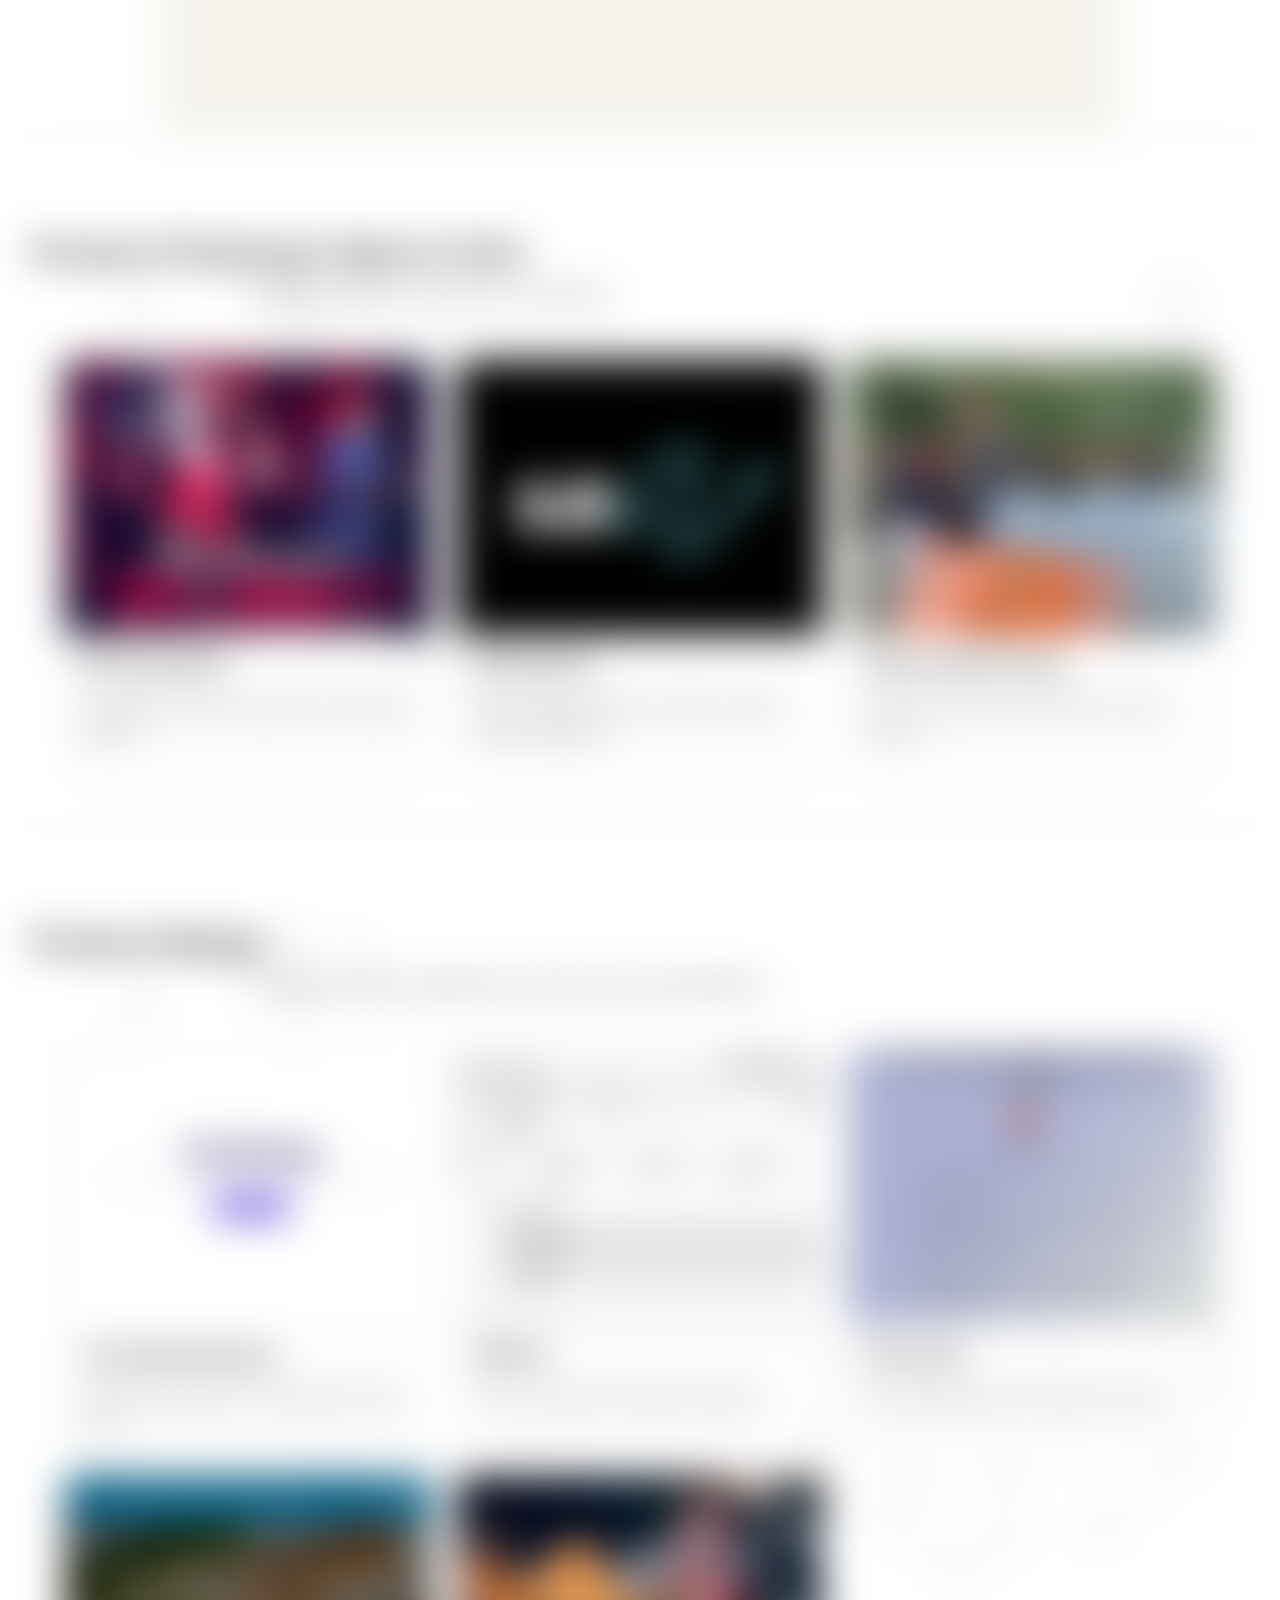
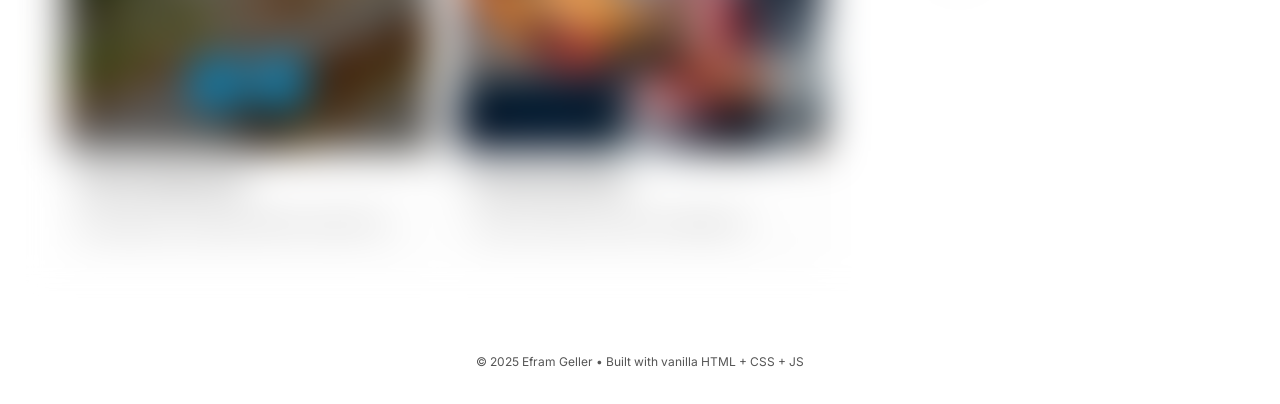
==== commit 74b65b0f: "edited section intros" ====
--- a/index.html
+++ b/index.html
@@ -62,7 +62,7 @@
             <span class="highlight" id="typeText"></span>
           </h1>
           <p class="sub-headline">
-            Data drives my decisions. UX makes the story stick.
+            Strategy-first thinking. Built with design. Backed by results.
           </p>
           <div class="metric">Taking Projects From 0 to 0%</div>
         </div>
@@ -71,7 +71,7 @@
         <!-- Featured Card -->
         <section class="pad" id="featured">
           <h2>Opening Play</h2>
-          <p class="section-intro">My signature move:</p>
+          <p class="section-intro">Where product meets playbook.</p>
           <div class="featured-card big">
             <div class="featured-badge">FEATURED</div>
             <a
@@ -102,10 +102,7 @@
         <!-- Sports Tech Projects -->
         <section class="pad" id="sports">
           <h2>Product Thinking in Sports Tech</h2>
-          <p class="section-intro">
-            Merging analytics with product thinking to create impactful
-            solutions in sports.
-          </p>
+          <p class="section-intro">Bringing product instincts to the field.</p>
           <div class="card-grid">
             <a href="studies/draft_guide_portfolio/" class="card">
               <img
--- a/css/base.css
+++ b/css/base.css
@@ -312,7 +312,7 @@
   max-width: var(--content-max);
   margin: -1rem auto 3rem;
   color: var(--clr-text-muted);
-  font-size: 1.1rem;
+  font-size: 1.3rem;
   line-height: 1.6;
   position: relative;
   z-index: 2;
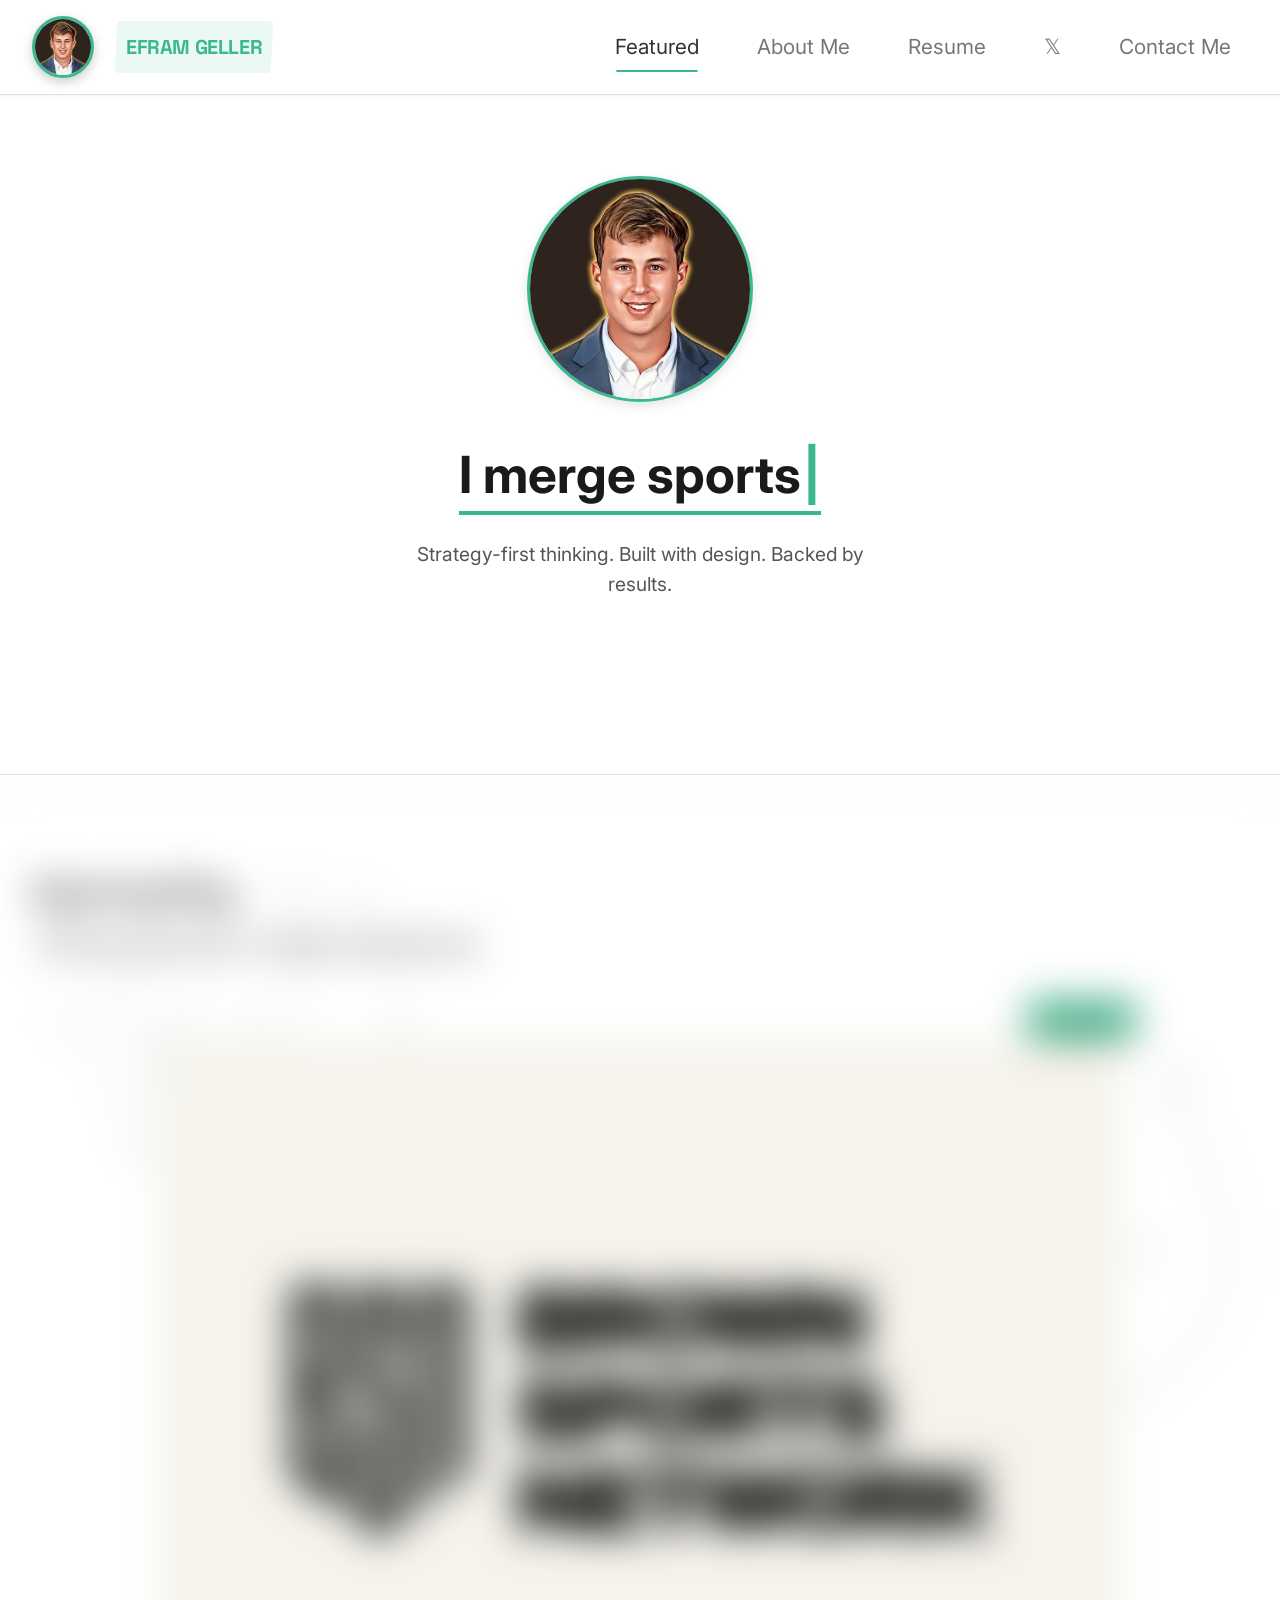
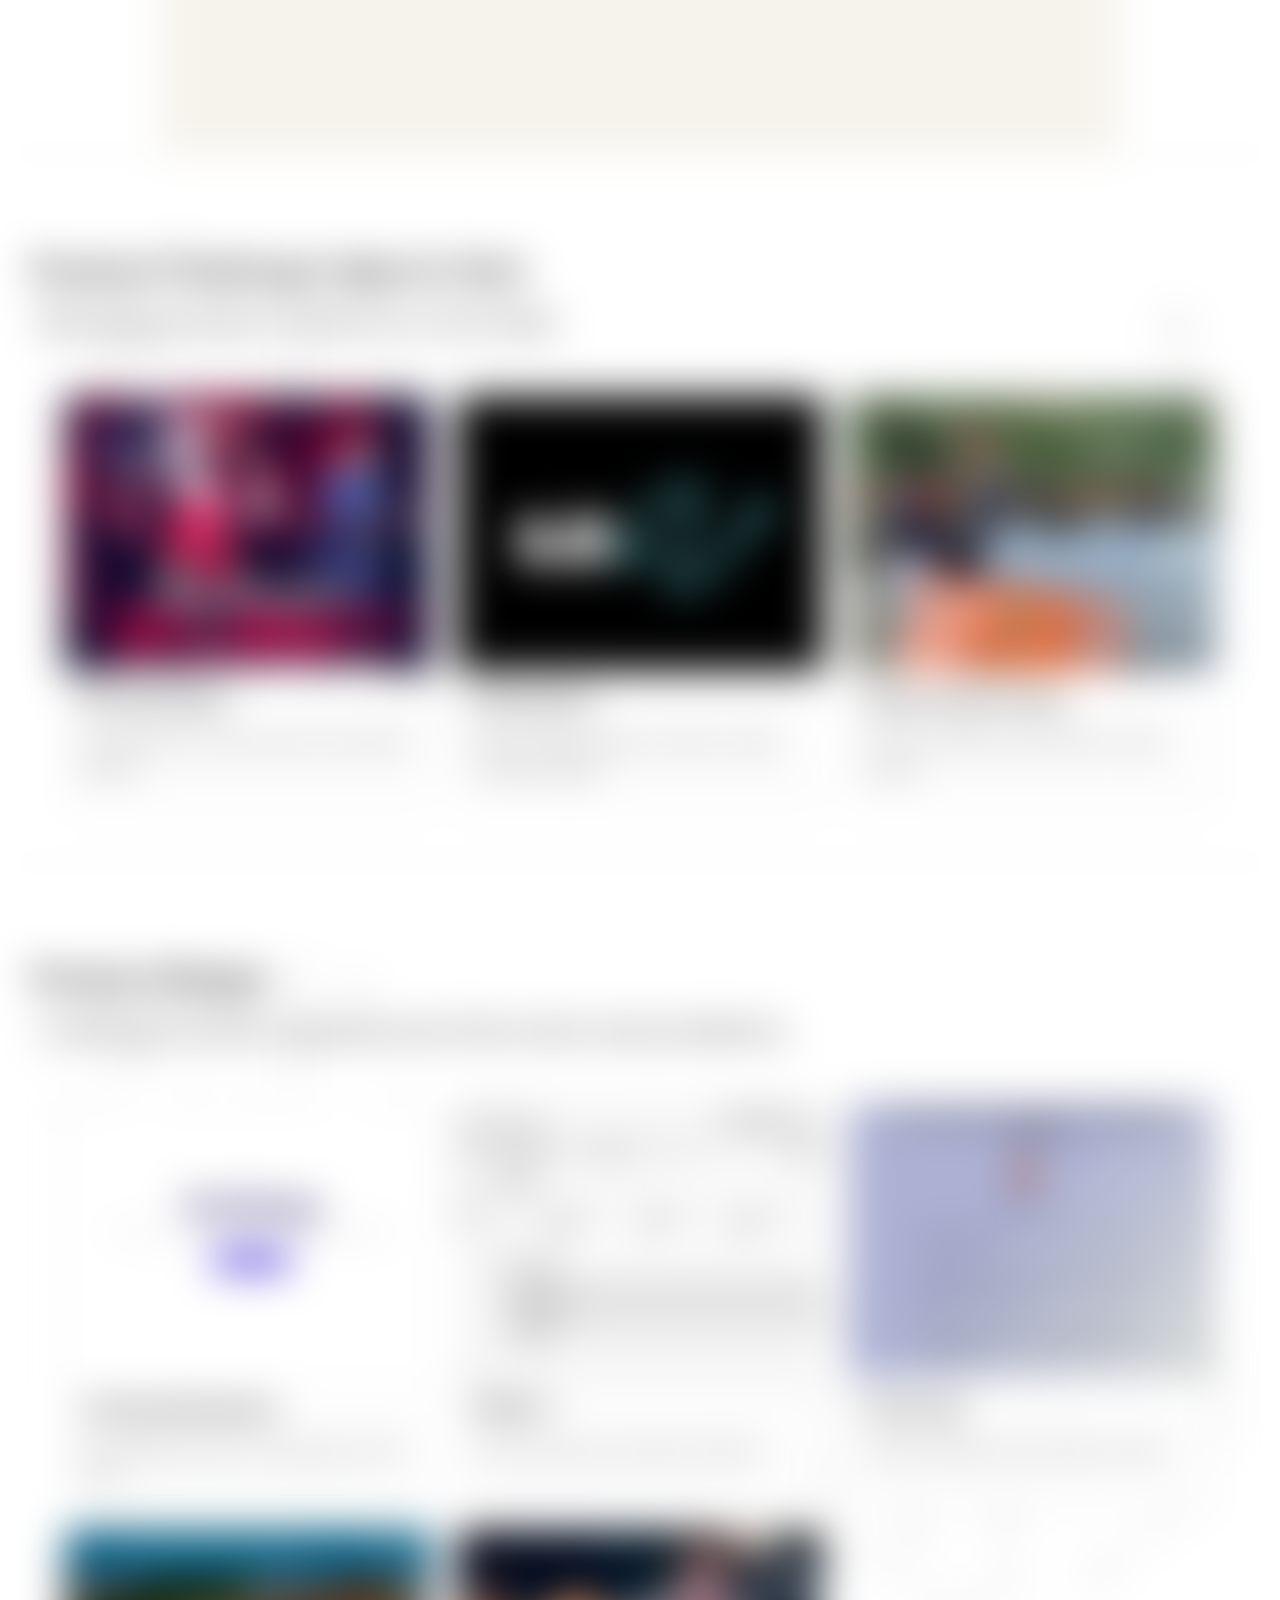
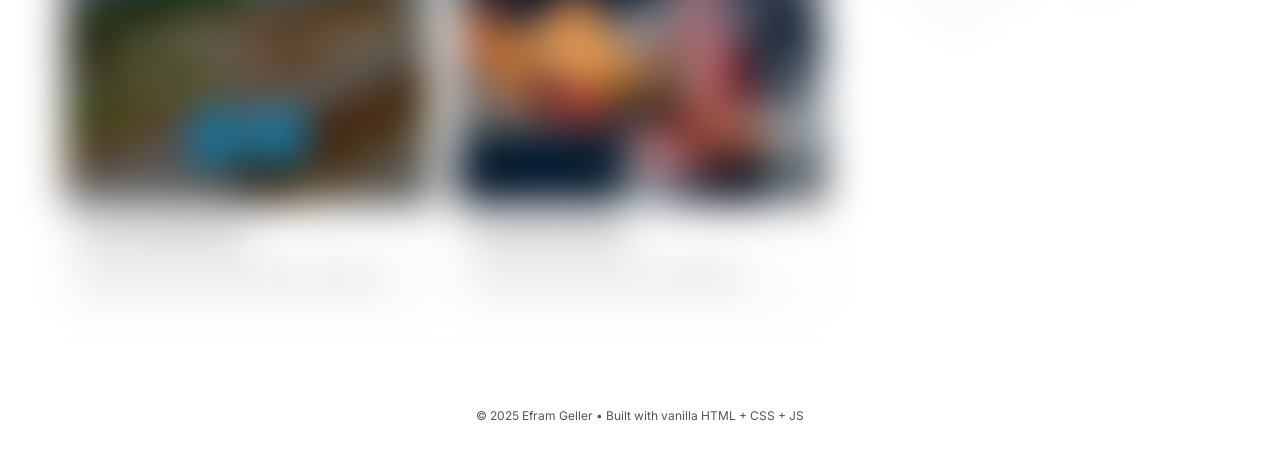
==== commit 0cf787c0: "resume upload" ====
--- a/index.html
+++ b/index.html
@@ -38,7 +38,7 @@
       <nav class="site-nav" aria-label="Main navigation">
         <a href="#featured" class="active" aria-current="page">Featured</a>
         <a href="#about">About Me</a>
-        <a href="resume.pdf" target="_blank">Resume</a>
+        <a href="assets/img/Resume.pdf" target="_blank">Resume</a>
         <a
           href="https://twitter.com/eframgeller"
           target="_blank"
--- a/css/base.css
+++ b/css/base.css
@@ -312,8 +312,9 @@
   max-width: var(--content-max);
   margin: -1rem auto 3rem;
   color: var(--clr-text-muted);
-  font-size: 1.3rem;
+  font-size: 2rem;
   line-height: 1.6;
+  font-weight: 2rem;
   position: relative;
   z-index: 2;
 }
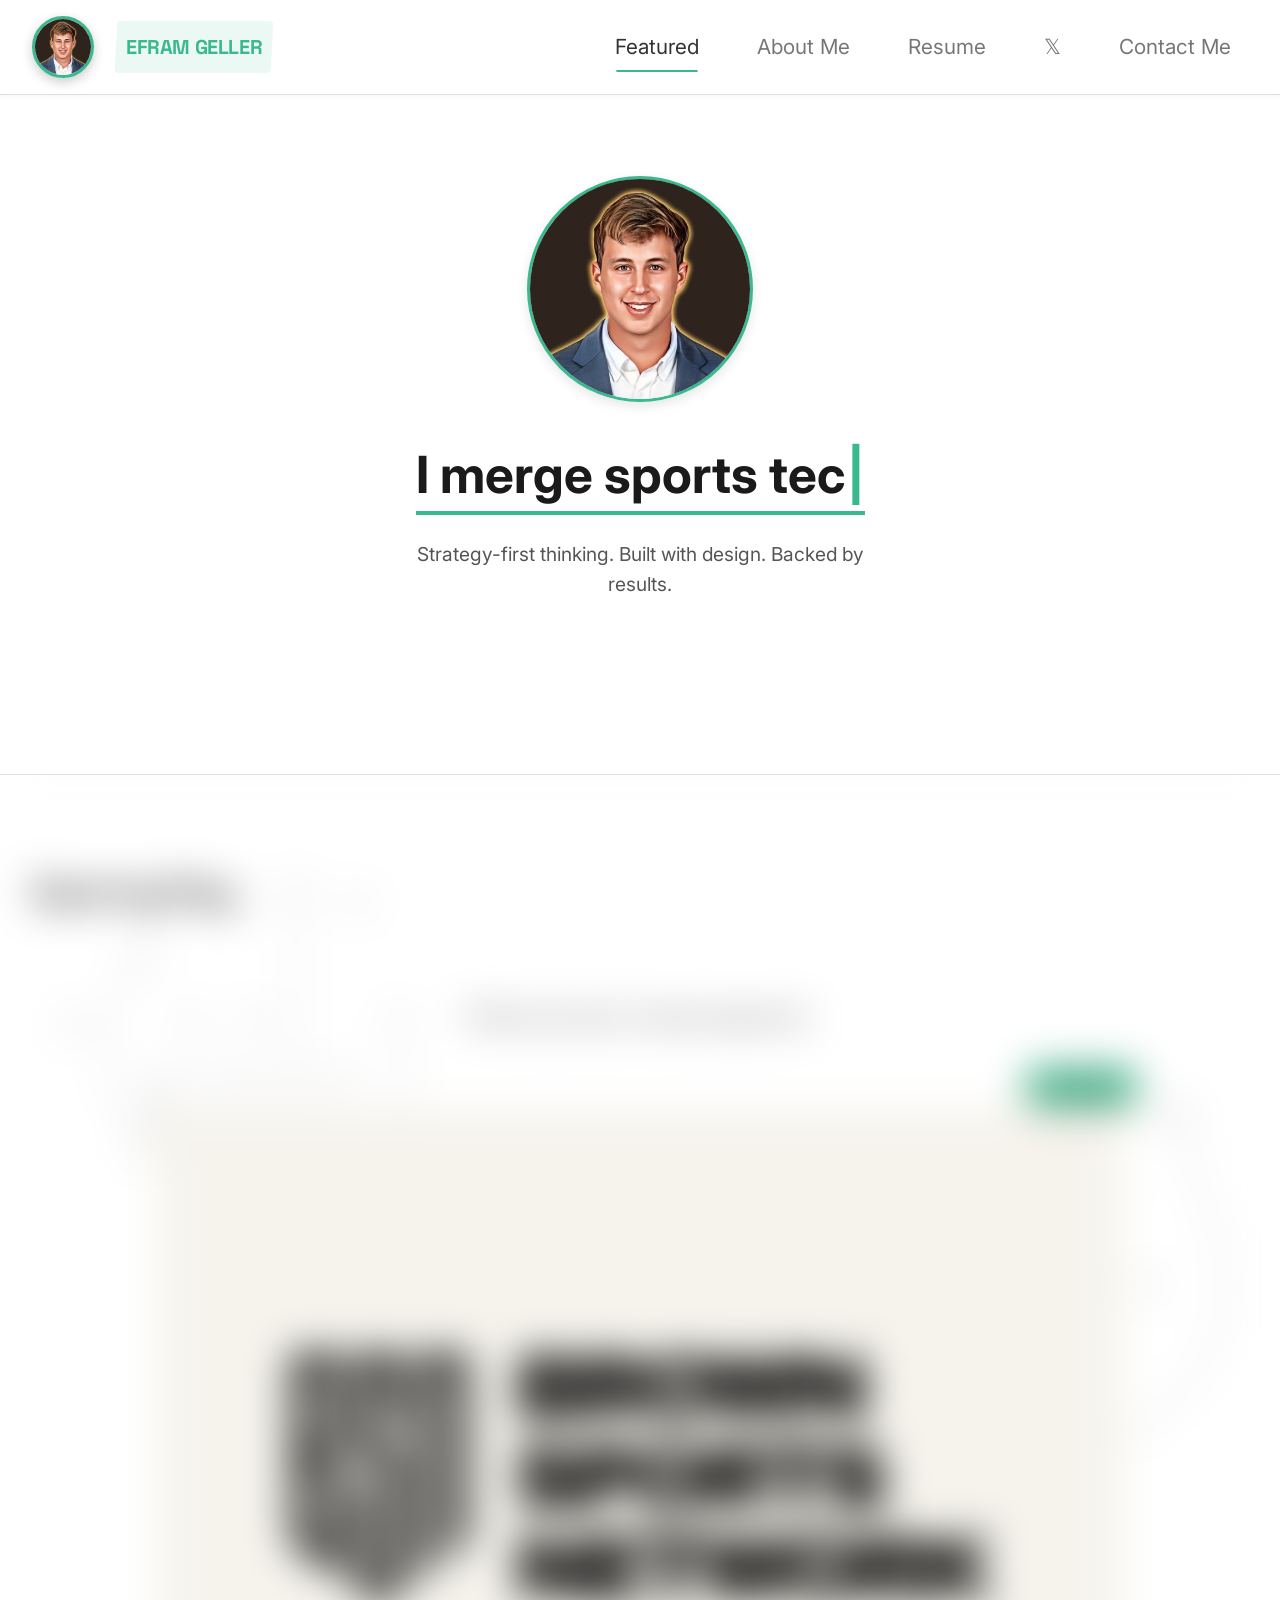
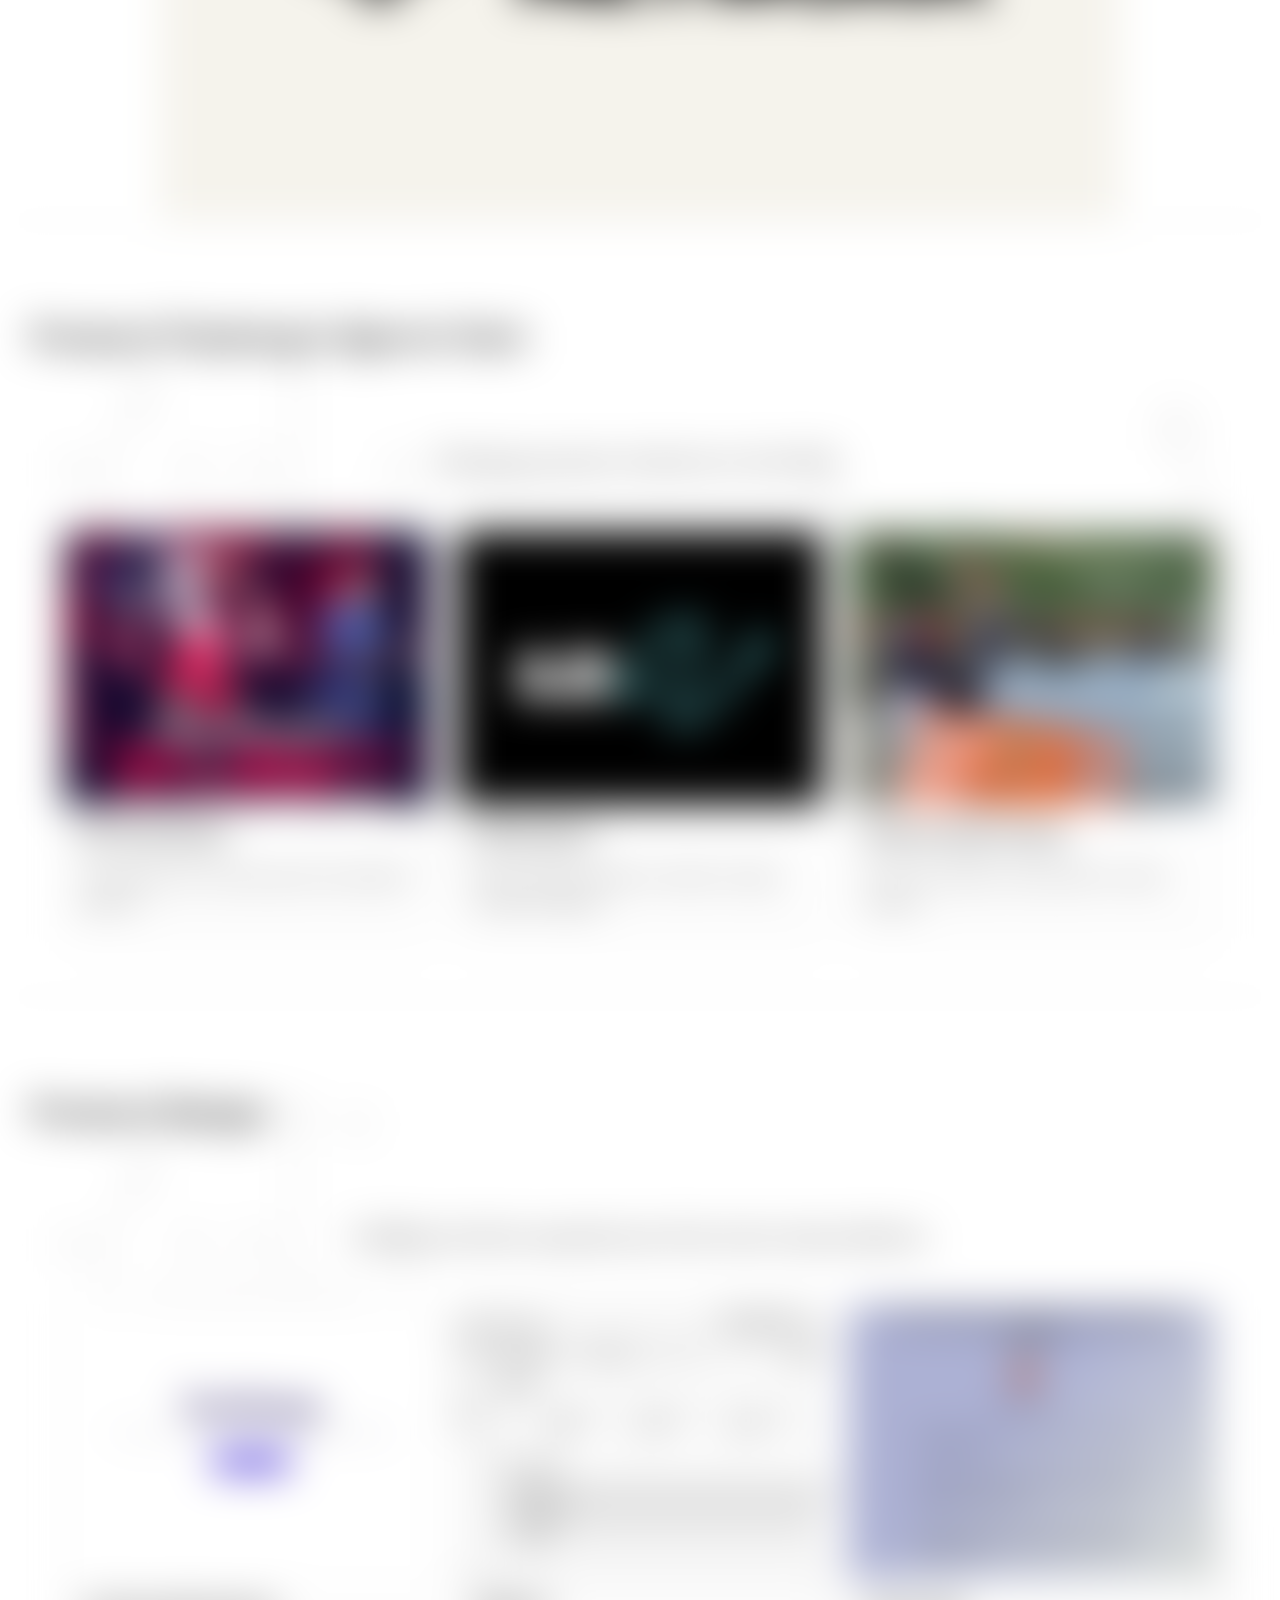
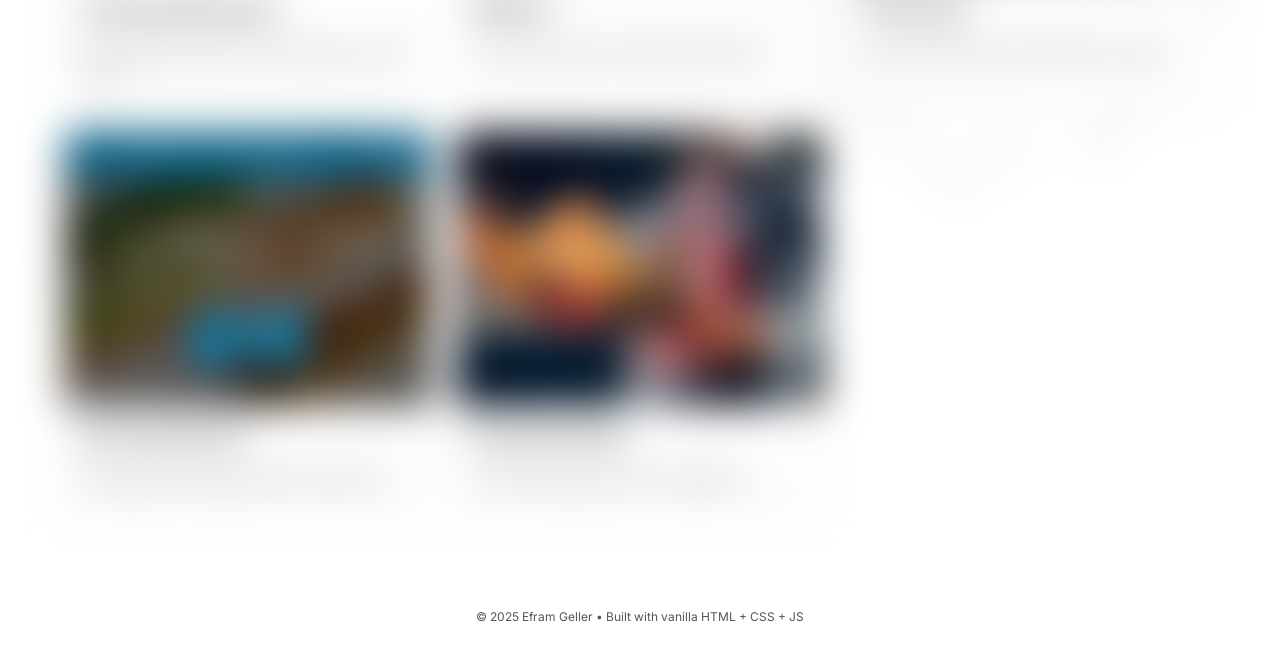
==== commit 88d4e363: "about me and contact navigation" ====
--- a/index.html
+++ b/index.html
@@ -37,7 +37,7 @@
       </div>
       <nav class="site-nav" aria-label="Main navigation">
         <a href="#featured" class="active" aria-current="page">Featured</a>
-        <a href="#about">About Me</a>
+        <a href="about.html">About Me</a>
         <a href="assets/img/Resume.pdf" target="_blank">Resume</a>
         <a
           href="https://twitter.com/eframgeller"
@@ -45,7 +45,7 @@
           class="social-link"
           >𝕏</a
         >
-        <a href="#contact">Contact Me</a>
+        <a href="contact.html">Contact Me</a>
       </nav>
     </header>
 
--- a/css/base.css
+++ b/css/base.css
@@ -240,7 +240,7 @@
 
   padding: 0.75rem 1.5rem;
 
-  font-weight: 700; /* match .tagline’s boldness */
+  font-weight: 700; /* match .tagline's boldness */
   font-size: clamp(1.5rem, 4vw, 2rem);
   border: 2.5px solid var(--clr-accent);
   border-radius: 0.5rem;
@@ -310,9 +310,11 @@
 
 .section-intro {
   max-width: var(--content-max);
-  margin: -1rem auto 3rem;
+  /* center the text and add more space above the intro */
+  text-align: center;
+  margin: 4rem auto 3rem;
   color: var(--clr-text-muted);
-  font-size: 2rem;
+  font-size: 1.5rem;
   line-height: 1.6;
   font-weight: 2rem;
   position: relative;
@@ -714,3 +716,88 @@
   font-size: 0.9rem;
   color: var(--clr-text-muted);
 }
+
+/* Contact Form Styles */
+.contact-form {
+  max-width: 600px;
+  margin: 2rem auto;
+  padding: 2rem;
+  background: var(--clr-surface);
+  border-radius: 1rem;
+  box-shadow: 0 4px 8px rgba(0, 0, 0, 0.05);
+}
+
+.form-group {
+  margin-bottom: 1.5rem;
+}
+
+.form-group label {
+  display: block;
+  margin-bottom: 0.5rem;
+  color: var(--clr-text-main);
+  font-weight: 500;
+}
+
+.form-group input,
+.form-group textarea {
+  width: 100%;
+  padding: 0.75rem;
+  border: 1px solid #e0e0e0;
+  border-radius: 0.5rem;
+  font-family: var(--font-base);
+  font-size: 1rem;
+  transition: border-color 0.3s ease;
+}
+
+.form-group input:focus,
+.form-group textarea:focus {
+  outline: none;
+  border-color: var(--clr-accent);
+  box-shadow: 0 0 0 2px rgba(58, 185, 142, 0.1);
+}
+
+.submit-btn {
+  background: var(--clr-accent);
+  color: white;
+  border: none;
+  padding: 0.75rem 1.5rem;
+  border-radius: 0.5rem;
+  font-family: var(--font-display);
+  font-size: 1rem;
+  font-weight: 500;
+  cursor: pointer;
+  transition: all 0.3s ease;
+}
+
+.submit-btn:hover {
+  transform: translateY(-2px);
+  box-shadow: 0 4px 12px rgba(58, 185, 142, 0.2);
+}
+
+/* Card hover effects for About and Contact pages */
+.card a {
+  color: var(--clr-accent);
+  text-decoration: none;
+  transition: color 0.3s ease;
+}
+
+.card a:hover {
+  color: var(--clr-text-main);
+}
+
+/* Timeline enhancements */
+.timeline {
+  margin: 3rem 0;
+}
+
+.timeline .line {
+  background: linear-gradient(to right, var(--clr-accent), transparent);
+}
+
+/* Section intro enhancements */
+.section-intro p {
+  font-size: 1.1rem;
+  line-height: 1.7;
+  color: var(--clr-text-muted);
+  margin-bottom: 2rem;
+}
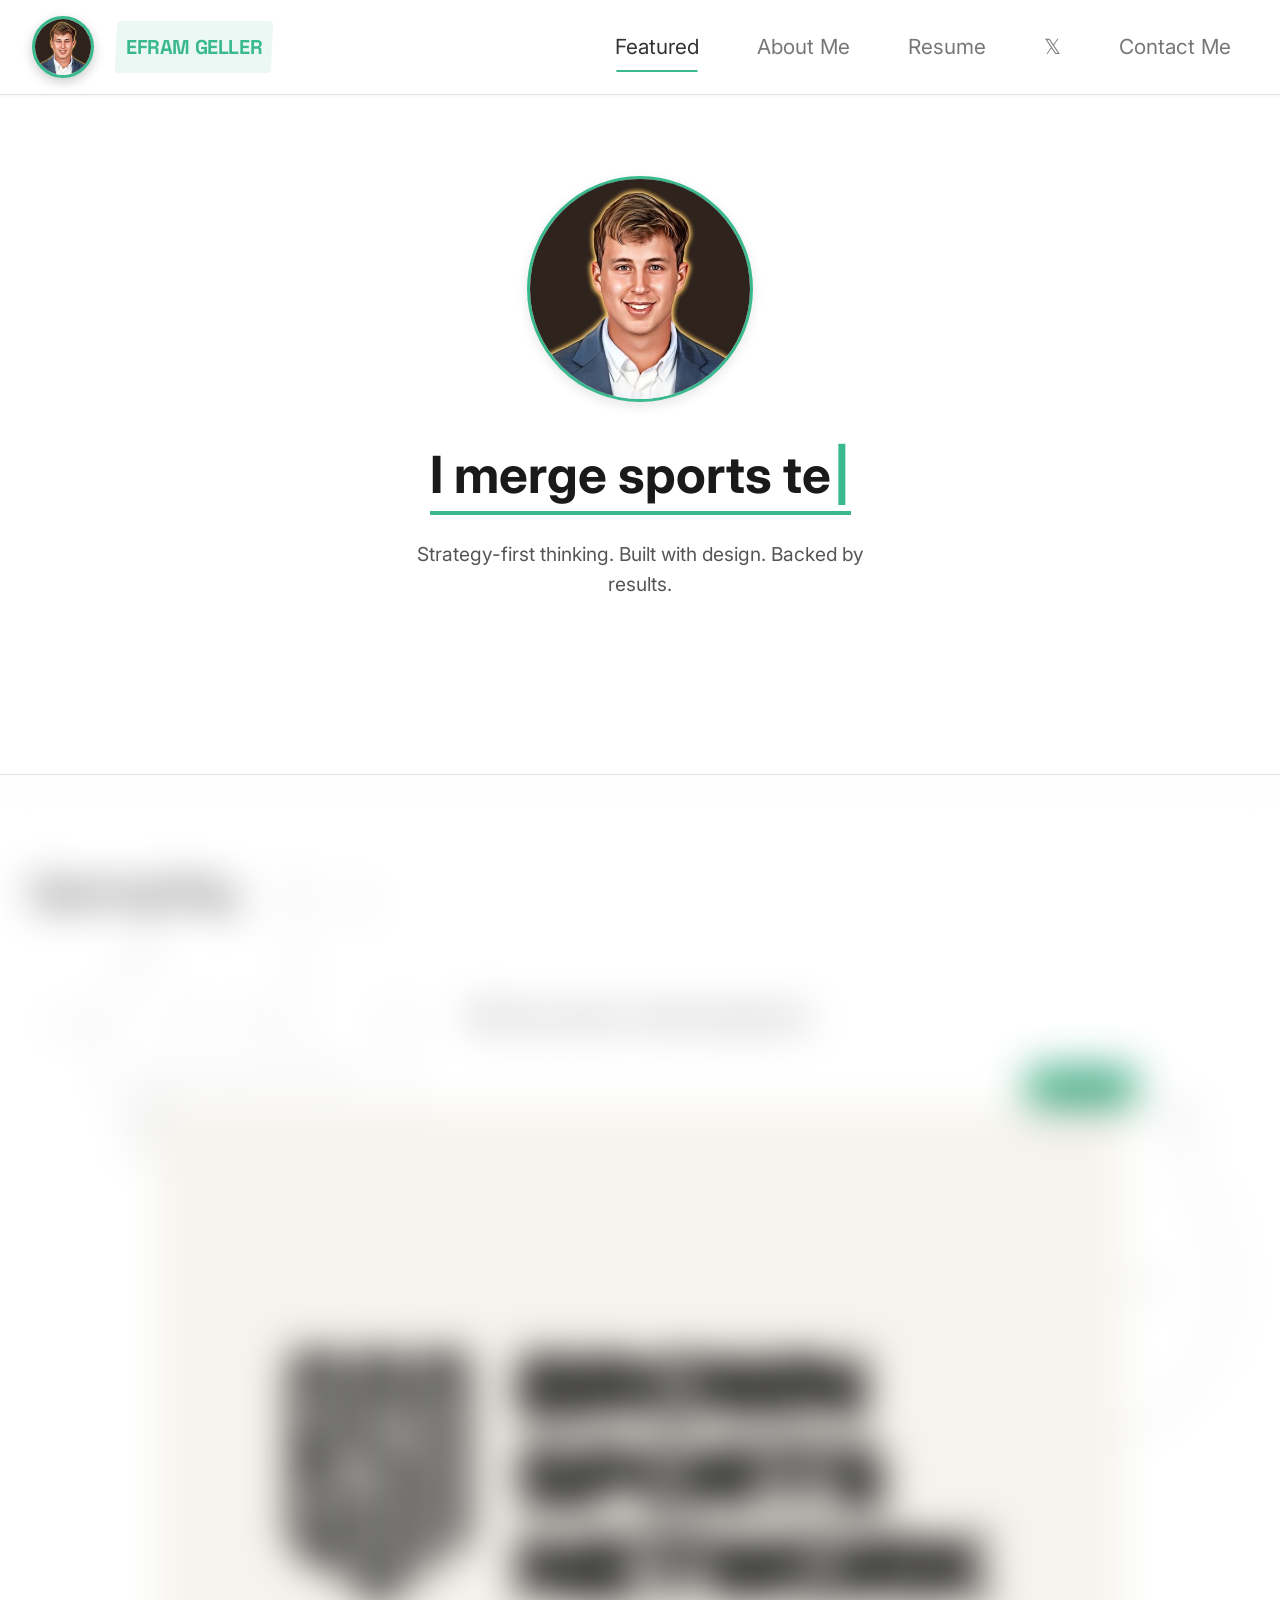
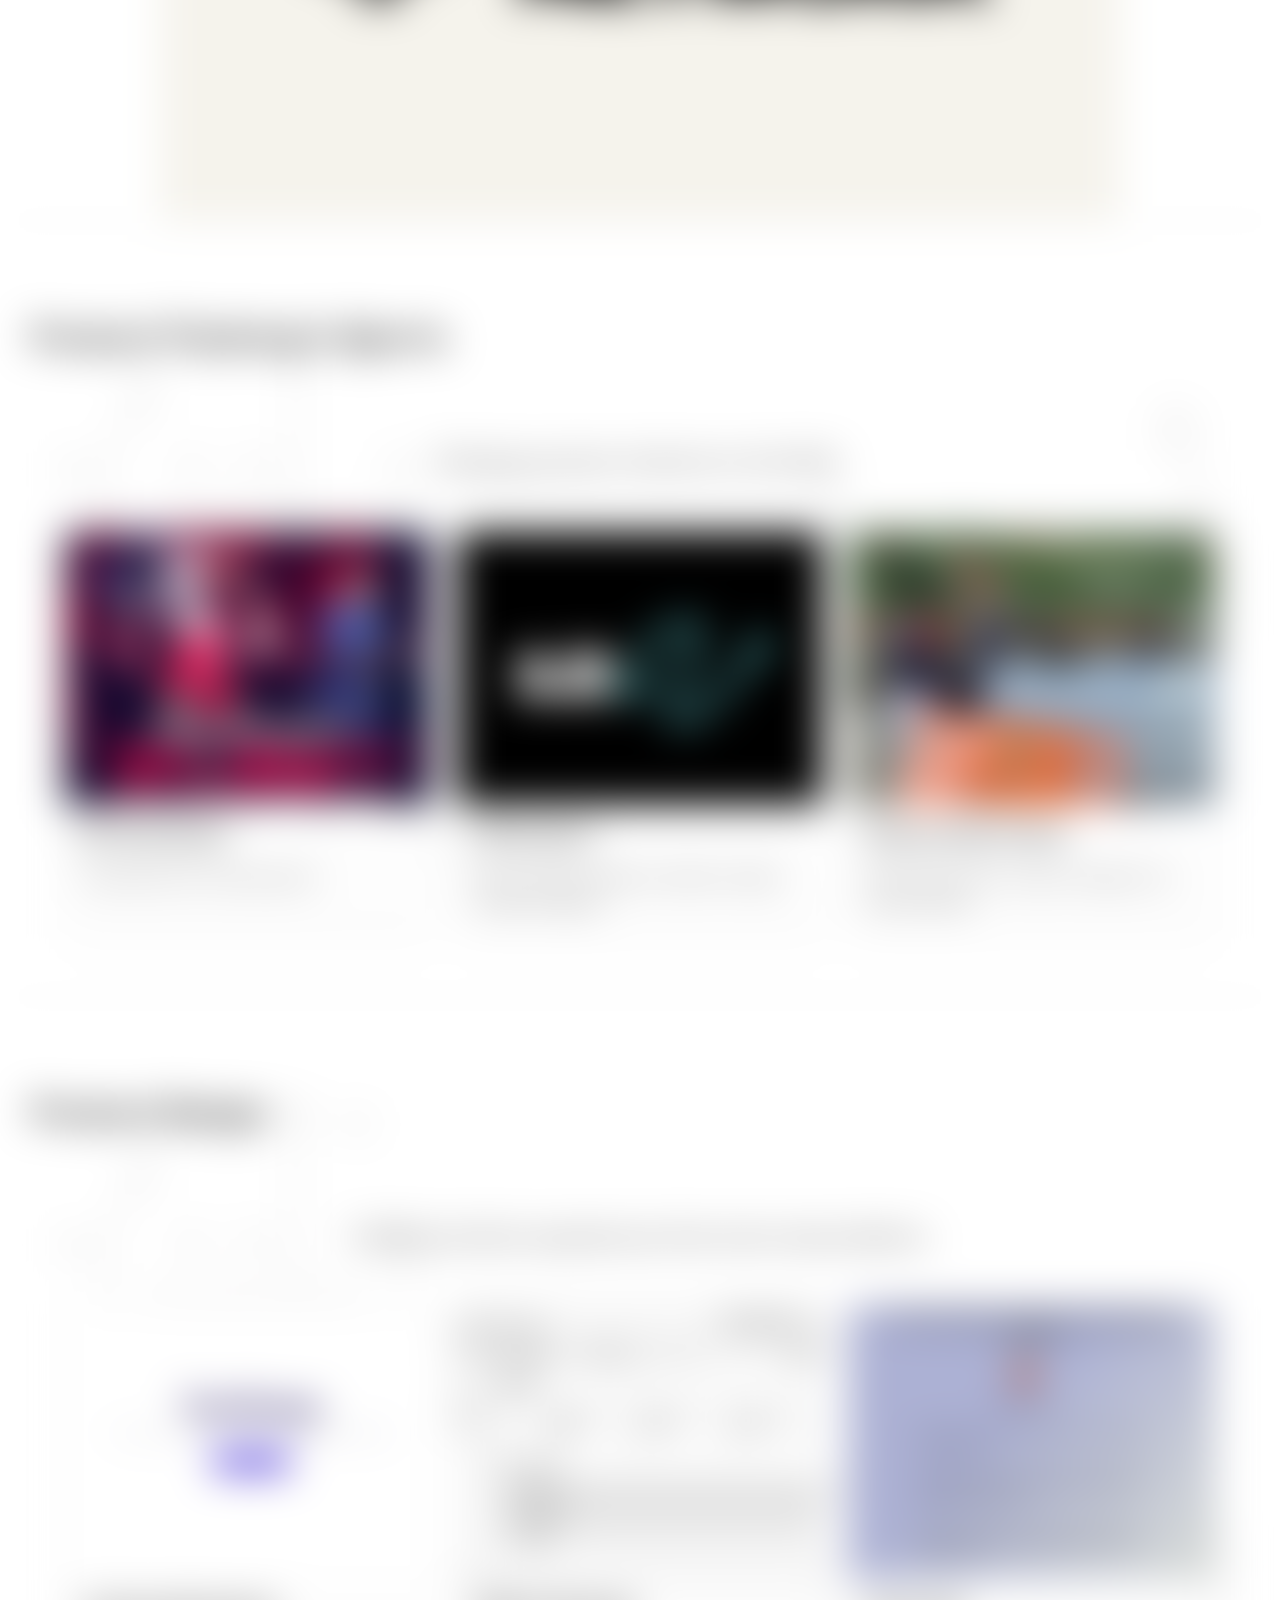
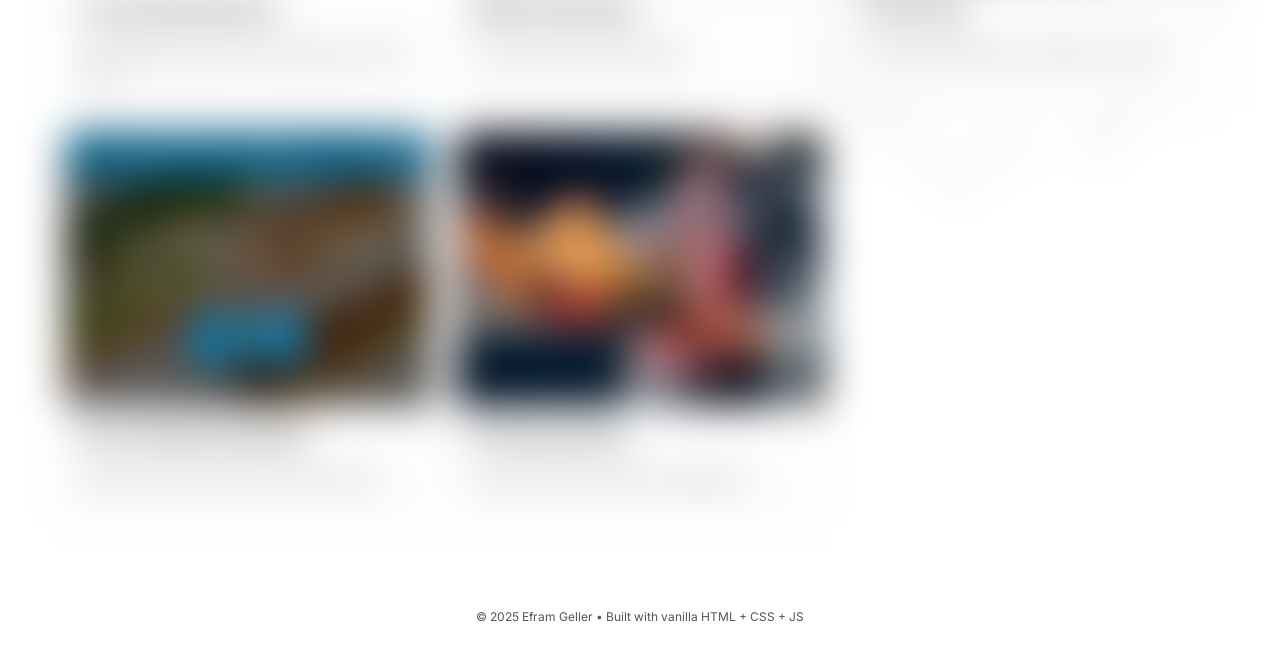
==== commit 788b3f45: "about me and contact edits and project card text updates" ====
--- a/index.html
+++ b/index.html
@@ -101,7 +101,7 @@
 
         <!-- Sports Tech Projects -->
         <section class="pad" id="sports">
-          <h2>Product Thinking in Sports Tech</h2>
+          <h2>Product Thinking in Sports</h2>
           <p class="section-intro">Bringing product instincts to the field.</p>
           <div class="card-grid">
             <a href="studies/draft_guide_portfolio/" class="card">
@@ -110,7 +110,7 @@
                 alt="NFL Draft Guides"
               />
               <h3>NFL Draft Guides</h3>
-              <p>Comprehensive scouting reports and analytics platform</p>
+              <p>Comprehensive scouting reports</p>
             </a>
 
             <a href="studies/12M-portfolio/" class="card">
@@ -130,7 +130,7 @@
                 alt="Steelers Depot"
               />
               <h3>Steelers Depot Profiles</h3>
-              <p>Film room analysis reaching 50K+ monthly readers</p>
+              <p>Draft analysis and on-sight coverage for an industry leader</p>
             </a>
           </div>
         </section>
@@ -156,8 +156,8 @@
                 src="studies/Iterative-Design-portfolio/images/sketches/dani1.png"
                 alt="WARP AI"
               />
-              <h3>WARP AI</h3>
-              <p>AI-powered player development platform</p>
+              <h3>WARP AI Redesign</h3>
+              <p>AI-powered terminal redesign</p>
             </a>
 
             <a href="studies/printer-cs-portfolio/" class="card">
@@ -172,10 +172,10 @@
             <a href="studies/redesign-project-portfolio/" class="card">
               <img
                 src="studies/redesign-project-portfolio/images/logo.png"
-                alt="Kai Fan Experience"
+                alt="Kai Fan Website"
               />
-              <h3>Kai Fan Experience</h3>
-              <p>Reimagining the digital stadium experience</p>
+              <h3>Kai Fan Website Redesign</h3>
+              <p>Recreating the website for a local favorite</p>
             </a>
 
             <a href="studies/photoshop-portfolio/" class="card">
